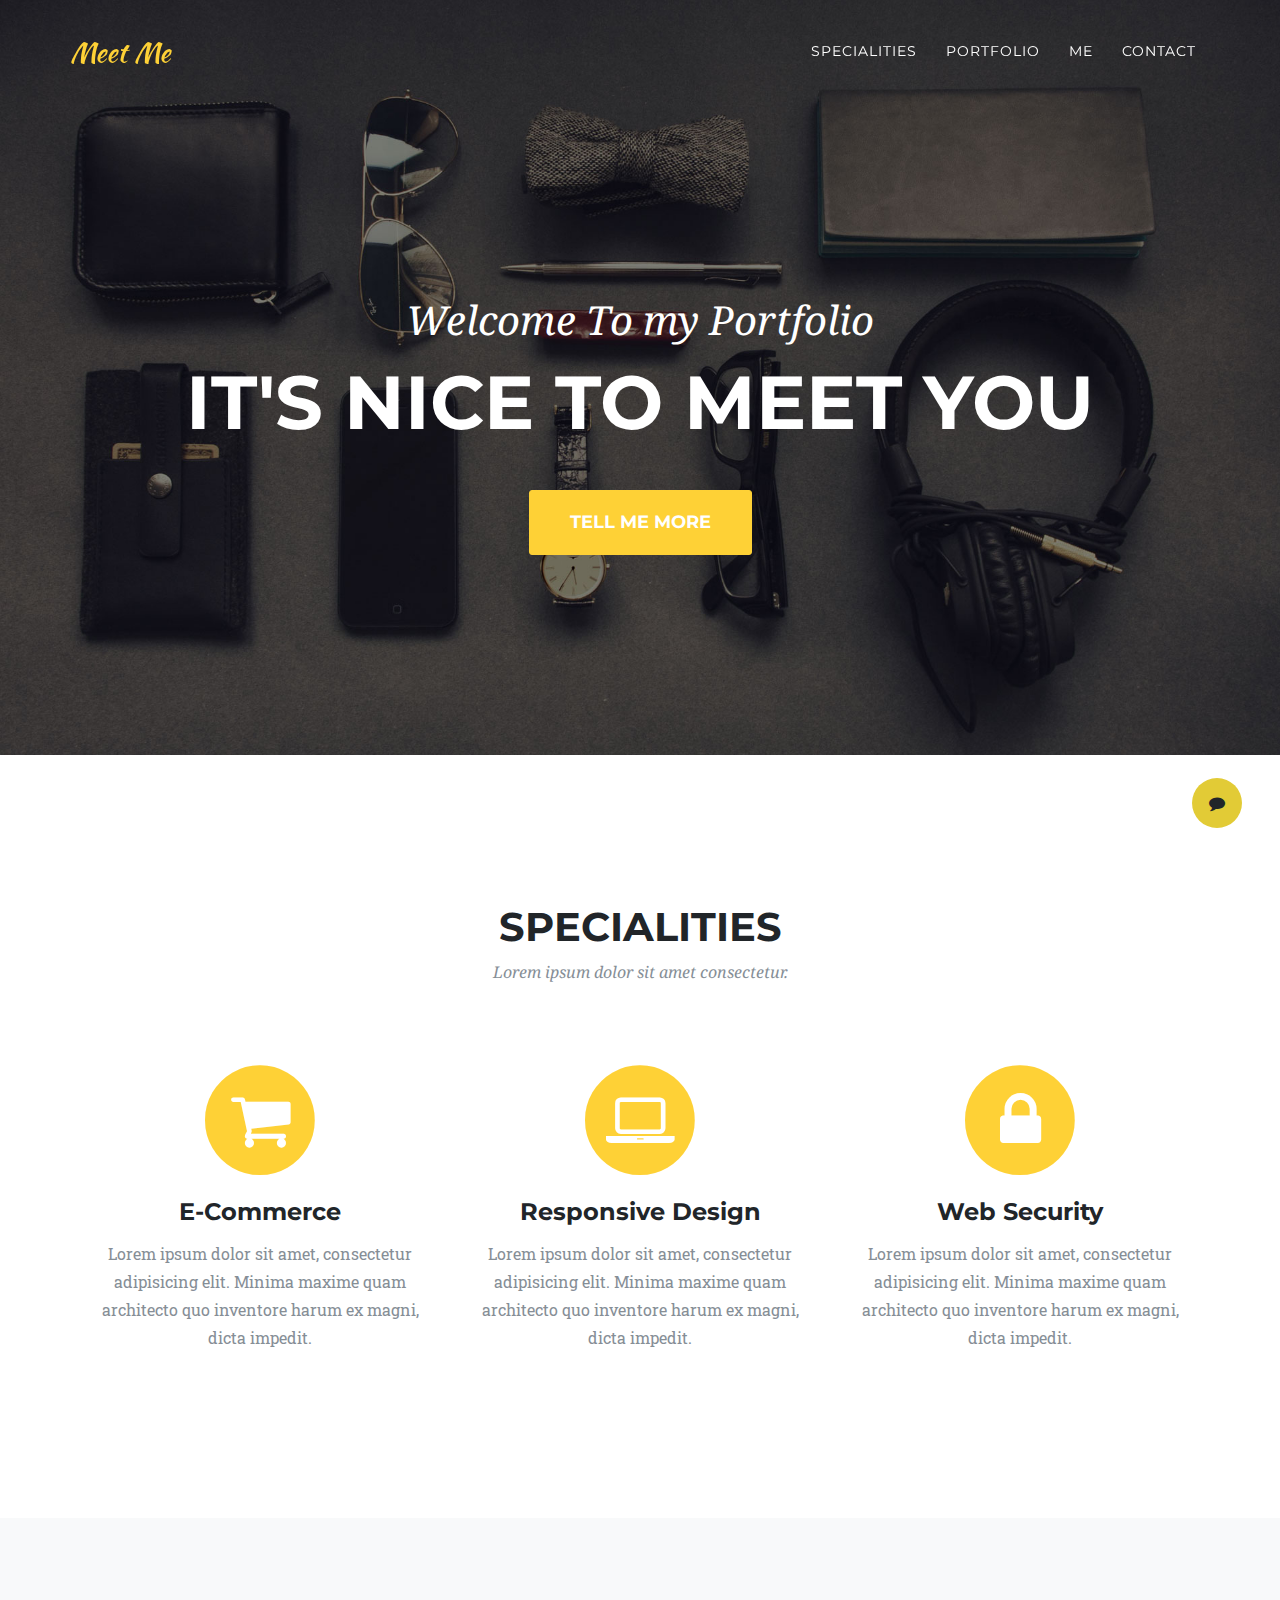
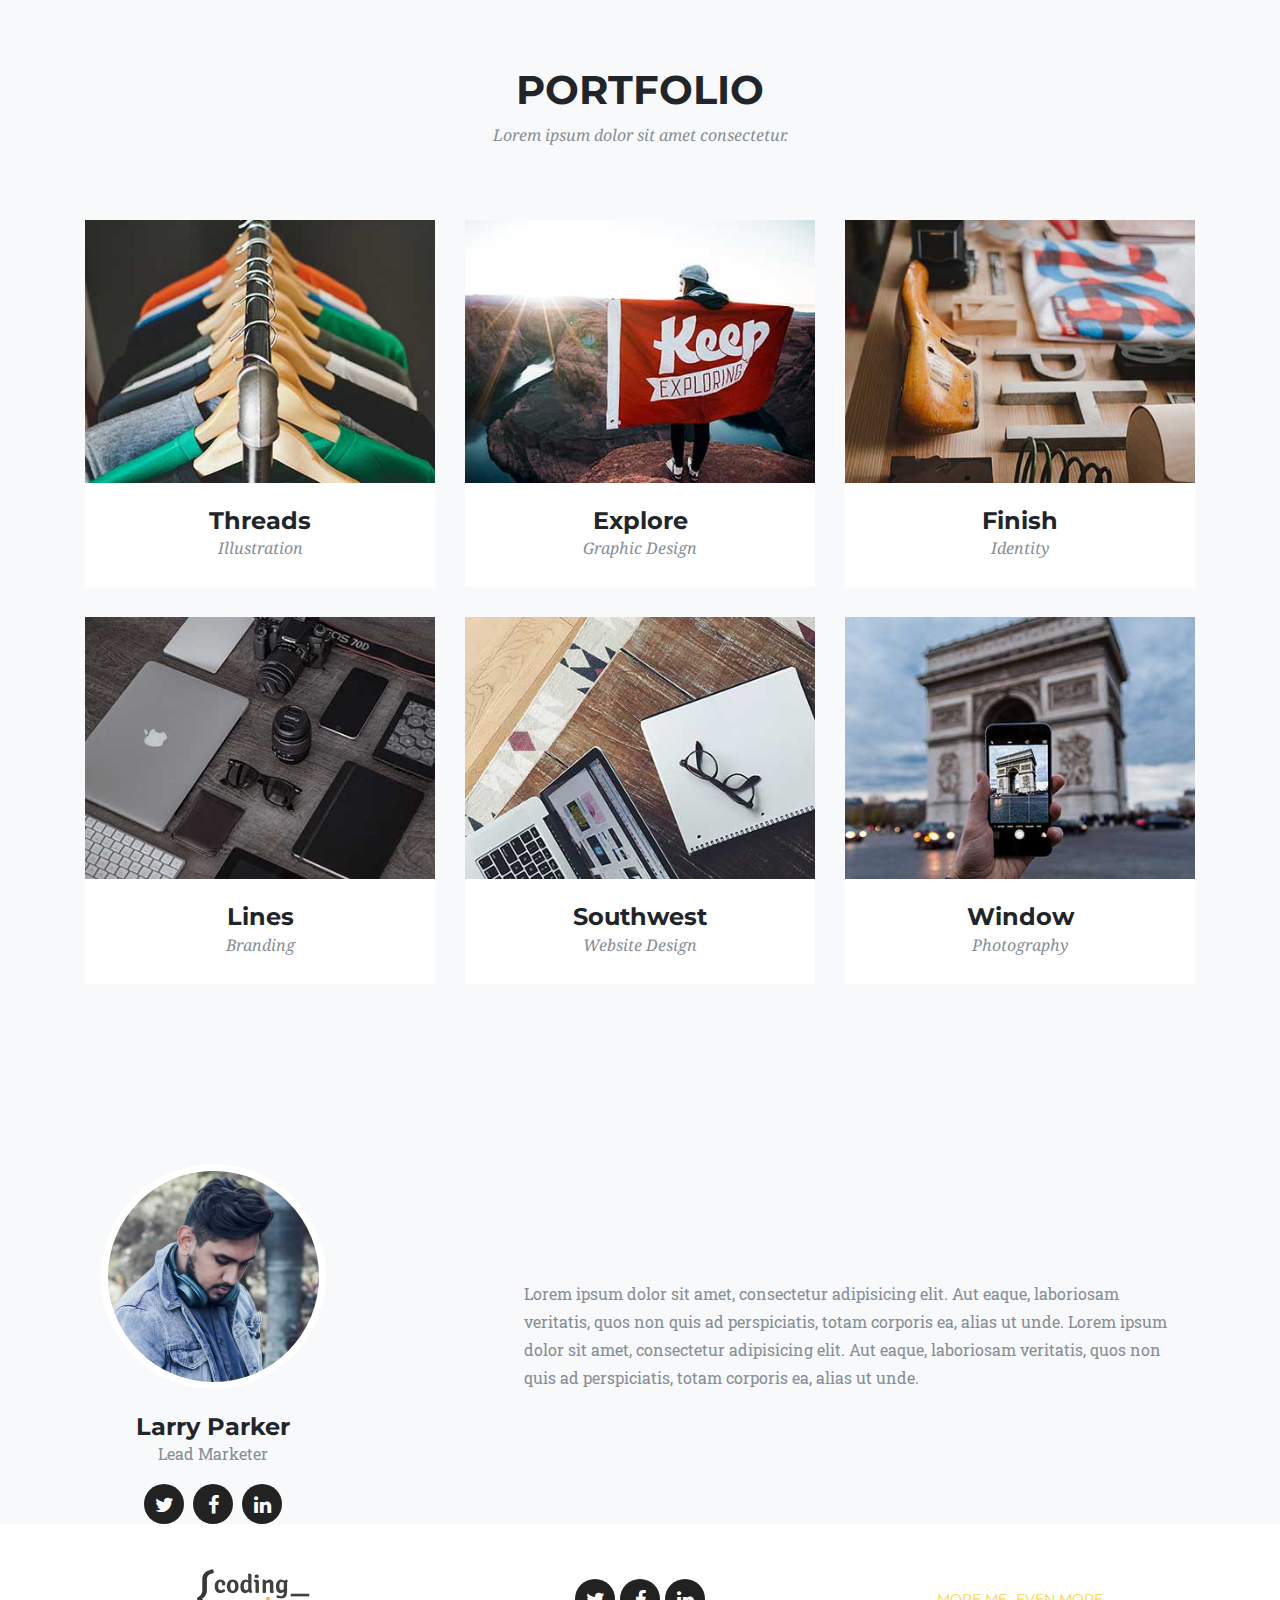
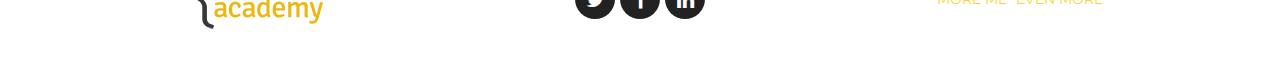
==== index.html @ e020c27e "y first commit!" ====
<!DOCTYPE html>
<html lang="en">

<head>

  <meta charset="utf-8">
  <meta name="viewport" content="width=device-width, initial-scale=1, shrink-to-fit=no">
  <meta name="description" content="">
  <meta name="author" content="">

  <title>Coding Academy</title>

  <!-- Bootstrap core CSS -->
  <link href="vendor/bootstrap/css/bootstrap.min.css" rel="stylesheet">

  <!-- Custom fonts for this template -->
  <link href="vendor/font-awesome/css/font-awesome.min.css" rel="stylesheet" type="text/css">
  <link href="https://fonts.googleapis.com/css?family=Montserrat:400,700" rel="stylesheet" type="text/css">
  <link href='https://fonts.googleapis.com/css?family=Kaushan+Script' rel='stylesheet' type='text/css'>
  <link href='https://fonts.googleapis.com/css?family=Droid+Serif:400,700,400italic,700italic' rel='stylesheet' type='text/css'>
  <link href='https://fonts.googleapis.com/css?family=Roboto+Slab:400,100,300,700' rel='stylesheet' type='text/css'>

  <!-- Custom styles for this template -->
  <link href="css/ca-gallery.css" rel="stylesheet">

</head>

<body id="page-top">
  <div class="offcanvas-btn" onClick="openCanvas()">
    <i class="fa fa-comment" aria-hidden="true"></i>
  </div>
  <aside class="offcanvas-aside">

  <!-- Contact -->
  <section id="contact">
    <h4>Contact Me</h4>
  </section>
    
  </aside>

  <!-- Navigation -->
  <nav class="navbar navbar-expand-lg navbar-dark fixed-top" id="mainNav">
    <div class="container">
      <a class="navbar-brand js-scroll-trigger" href="#page-top">Meet Me</a>
      <button class="navbar-toggler navbar-toggler-right" type="button" data-toggle="collapse" data-target="#navbarResponsive"
        aria-controls="navbarResponsive" aria-expanded="false" aria-label="Toggle navigation">
          <i class="fa fa-bars"></i>
        </button>
      <div class="collapse navbar-collapse" id="navbarResponsive">
        <ul class="navbar-nav ml-auto">
          <li class="nav-item">
            <a class="nav-link js-scroll-trigger" href="#services">Specialities</a>
          </li>
          <li class="nav-item">
            <a class="nav-link js-scroll-trigger" href="#portfolio">Portfolio</a>
          </li>
          <li class="nav-item">
            <a class="nav-link js-scroll-trigger" href="#me">Me</a>
          </li>
          <li class="nav-item">
            <a class="nav-link js-scroll-trigger" href="#contact">Contact</a>
          </li>
        </ul>
      </div>
    </div>
  </nav>

  <!-- Header -->
  <header class="masthead">
    <div class="container">
      <div class="intro-text">
        <div class="intro-lead-in">Welcome To my Portfolio</div>
        <div class="intro-heading">It's Nice To Meet You</div>
        <a class="btn btn-xl js-scroll-trigger" href="#services">Tell Me More</a>
      </div>
    </div>
  </header>

  <!-- Services -->
  <section id="services">
    <div class="container">
      <div class="row">
        <div class="col-lg-12 text-center">
          <h2 class="section-heading">Specialities</h2>
          <h3 class="section-subheading text-muted">Lorem ipsum dolor sit amet consectetur.</h3>
        </div>
      </div>
      <div class="row text-center">
        <div class="col-md-4">
          <span class="fa-stack fa-4x">
              <i class="fa fa-circle fa-stack-2x text-primary"></i>
              <i class="fa fa-shopping-cart fa-stack-1x fa-inverse"></i>
            </span>
          <h4 class="service-heading">E-Commerce</h4>
          <p class="text-muted">Lorem ipsum dolor sit amet, consectetur adipisicing elit. Minima maxime quam architecto quo inventore harum ex
            magni, dicta impedit.</p>
        </div>
        <div class="col-md-4">
          <span class="fa-stack fa-4x">
              <i class="fa fa-circle fa-stack-2x text-primary"></i>
              <i class="fa fa-laptop fa-stack-1x fa-inverse"></i>
            </span>
          <h4 class="service-heading">Responsive Design</h4>
          <p class="text-muted">Lorem ipsum dolor sit amet, consectetur adipisicing elit. Minima maxime quam architecto quo inventore harum ex
            magni, dicta impedit.</p>
        </div>
        <div class="col-md-4">
          <span class="fa-stack fa-4x">
              <i class="fa fa-circle fa-stack-2x text-primary"></i>
              <i class="fa fa-lock fa-stack-1x fa-inverse"></i>
            </span>
          <h4 class="service-heading">Web Security</h4>
          <p class="text-muted">Lorem ipsum dolor sit amet, consectetur adipisicing elit. Minima maxime quam architecto quo inventore harum ex
            magni, dicta impedit.</p>
        </div>
      </div>
    </div>
  </section>

  <!-- Portfolio Grid -->
  <section class="bg-light" id="portfolio">
    <div class="container">
      <div class="row">
        <div class="col-lg-12 text-center">
          <h2 class="section-heading">Portfolio</h2>
          <h3 class="section-subheading text-muted">Lorem ipsum dolor sit amet consectetur.</h3>
        </div>
      </div>
      <div class="row">
        <div class="col-md-4 col-sm-6 portfolio-item">
          <a class="portfolio-link" data-toggle="modal" href="#portfolioModal1">
            <div class="portfolio-hover">
              <div class="portfolio-hover-content">
                <i class="fa fa-plus fa-3x"></i>
              </div>
            </div>
            <img class="img-fluid" src="img/portfolio/01-thumbnail.jpg" alt="">
          </a>
          <div class="portfolio-caption">
            <h4>Threads</h4>
            <p class="text-muted">Illustration</p>
          </div>
        </div>
        <div class="col-md-4 col-sm-6 portfolio-item">
          <a class="portfolio-link" data-toggle="modal" href="#portfolioModal2">
            <div class="portfolio-hover">
              <div class="portfolio-hover-content">
                <i class="fa fa-plus fa-3x"></i>
              </div>
            </div>
            <img class="img-fluid" src="img/portfolio/02-thumbnail.jpg" alt="">
          </a>
          <div class="portfolio-caption">
            <h4>Explore</h4>
            <p class="text-muted">Graphic Design</p>
          </div>
        </div>
        <div class="col-md-4 col-sm-6 portfolio-item">
          <a class="portfolio-link" data-toggle="modal" href="#portfolioModal3">
            <div class="portfolio-hover">
              <div class="portfolio-hover-content">
                <i class="fa fa-plus fa-3x"></i>
              </div>
            </div>
            <img class="img-fluid" src="img/portfolio/03-thumbnail.jpg" alt="">
          </a>
          <div class="portfolio-caption">
            <h4>Finish</h4>
            <p class="text-muted">Identity</p>
          </div>
        </div>
        <div class="col-md-4 col-sm-6 portfolio-item">
          <a class="portfolio-link" data-toggle="modal" href="#portfolioModal4">
            <div class="portfolio-hover">
              <div class="portfolio-hover-content">
                <i class="fa fa-plus fa-3x"></i>
              </div>
            </div>
            <img class="img-fluid" src="img/portfolio/04-thumbnail.jpg" alt="">
          </a>
          <div class="portfolio-caption">
            <h4>Lines</h4>
            <p class="text-muted">Branding</p>
          </div>
        </div>
        <div class="col-md-4 col-sm-6 portfolio-item">
          <a class="portfolio-link" data-toggle="modal" href="#portfolioModal5">
            <div class="portfolio-hover">
              <div class="portfolio-hover-content">
                <i class="fa fa-plus fa-3x"></i>
              </div>
            </div>
            <img class="img-fluid" src="img/portfolio/05-thumbnail.jpg" alt="">
          </a>
          <div class="portfolio-caption">
            <h4>Southwest</h4>
            <p class="text-muted">Website Design</p>
          </div>
        </div>
        <div class="col-md-4 col-sm-6 portfolio-item">
          <a class="portfolio-link" data-toggle="modal" href="#portfolioModal6">
            <div class="portfolio-hover">
              <div class="portfolio-hover-content">
                <i class="fa fa-plus fa-3x"></i>
              </div>
            </div>
            <img class="img-fluid" src="img/portfolio/06-thumbnail.jpg" alt="">
          </a>
          <div class="portfolio-caption">
            <h4>Window</h4>
            <p class="text-muted">Photography</p>
          </div>
        </div>
      </div>
    </div>
  </section>


  <!-- Me -->
  <section class="bg-light" id="me" style="padding: 0px;">
      <div class="row">
        <div class="col-sm-4">
          <div class="team-member">
            <img class="mx-auto rounded-circle" src="img/team/2.jpg" alt="">
            <h4>Larry Parker</h4>
            <p class="text-muted">Lead Marketer</p>
            <ul class="list-inline social-buttons">
              <li class="list-inline-item">
                <a href="#">
                    <i class="fa fa-twitter"></i>
                  </a>
              </li>
              <li class="list-inline-item">
                <a href="#">
                    <i class="fa fa-facebook"></i>
                  </a>
              </li>
              <li class="list-inline-item">
                <a href="#">
                    <i class="fa fa-linkedin"></i>
                  </a>
              </li>
            </ul>
          </div>
        </div>
        <div class="col-sm-8 flex-align-center">
            <p class="large text-muted  about-description">Lorem ipsum dolor sit amet, consectetur adipisicing elit. Aut eaque, laboriosam veritatis, quos non quis ad perspiciatis,
                totam corporis ea, alias ut unde. Lorem ipsum dolor sit amet, consectetur adipisicing elit. Aut eaque, laboriosam veritatis, quos non quis ad perspiciatis,
                totam corporis ea, alias ut unde.</p>    
        </div>
      </div>
  </section>


  <!-- Footer -->
  <footer>
    <div class="container">
      <div class="row">
        <div class="col-md-4 flex-align-center">
          <a href="http://coding-academy.org" target="_blank">
            <img src="./img/ca-logo.png" alt="">
          </a>
        </div>
        <div class="col-md-4 flex-align-center">
          <ul class="list-inline social-buttons flex-align-center">
            <li class="list-inline-item">
              <a href="#">
                  <i class="fa fa-twitter"></i>
                </a>
            </li>
            <li class="list-inline-item flex-align-center">
              <a href="#">
                  <i class="fa fa-facebook"></i>
                </a>
            </li>
            <li class="list-inline-item">
              <a href="#">
                  <i class="fa fa-linkedin"></i>
                </a>
            </li>
          </ul>
        </div>
        <div class="col-md-4 flex-align-center">
            <ul class="list-inline quicklinks">
            <li class="list-inline-item">
              <a href="#">More Me</a>
            </li>
            <li class="list-inline-item">
              <a href="#">Even More</a>
            </li>
          </ul>
        </div>
      </div>
    </div>
  </footer>

  <!-- Portfolio Modals -->

  <!-- Modal 1 -->
  <div class="portfolio-modal modal fade" id="portfolioModal1" tabindex="-1" role="dialog" aria-hidden="true">
    <div class="modal-dialog">
      <div class="modal-content">
        <div class="close-modal" data-dismiss="modal">
          <div class="lr">
            <div class="rl"></div>
          </div>
        </div>
        <div class="container">
          <div class="row">
            <div class="col-lg-8 mx-auto">
              <div class="modal-body">
                <!-- Project Details Go Here -->
                <h2>Project Name</h2>
                <p class="item-intro text-muted">Lorem ipsum dolor sit amet consectetur.</p>
                <img class="img-fluid d-block mx-auto" src="img/portfolio/01-full.jpg" alt="">
                <p>Use this area to describe your project. Lorem ipsum dolor sit amet, consectetur adipisicing elit. Est blanditiis
                  dolorem culpa incidunt minus dignissimos deserunt repellat aperiam quasi sunt officia expedita beatae cupiditate,
                  maiores repudiandae, nostrum, reiciendis facere nemo!</p>
                <ul class="list-inline">
                  <li>Date: January 2017</li>
                  <li>Client: Threads</li>
                  <li>Category: Illustration</li>
                </ul>
                <button class="btn btn-primary" data-dismiss="modal" type="button">
                    <i class="fa fa-times"></i>
                    Close Project</button>
              </div>
            </div>
          </div>
        </div>
      </div>
    </div>
  </div>

  <!-- Modal 2 -->
  <div class="portfolio-modal modal fade" id="portfolioModal2" tabindex="-1" role="dialog" aria-hidden="true">
    <div class="modal-dialog">
      <div class="modal-content">
        <div class="close-modal" data-dismiss="modal">
          <div class="lr">
            <div class="rl"></div>
          </div>
        </div>
        <div class="container">
          <div class="row">
            <div class="col-lg-8 mx-auto">
              <div class="modal-body">
                <!-- Project Details Go Here -->
                <h2>Project Name</h2>
                <p class="item-intro text-muted">Lorem ipsum dolor sit amet consectetur.</p>
                <img class="img-fluid d-block mx-auto" src="img/portfolio/02-full.jpg" alt="">
                <p>Use this area to describe your project. Lorem ipsum dolor sit amet, consectetur adipisicing elit. Est blanditiis
                  dolorem culpa incidunt minus dignissimos deserunt repellat aperiam quasi sunt officia expedita beatae cupiditate,
                  maiores repudiandae, nostrum, reiciendis facere nemo!</p>
                <ul class="list-inline">
                  <li>Date: January 2017</li>
                  <li>Client: Explore</li>
                  <li>Category: Graphic Design</li>
                </ul>
                <button class="btn btn-primary" data-dismiss="modal" type="button">
                    <i class="fa fa-times"></i>
                    Close Project</button>
              </div>
            </div>
          </div>
        </div>
      </div>
    </div>
  </div>

  <!-- Modal 3 -->
  <div class="portfolio-modal modal fade" id="portfolioModal3" tabindex="-1" role="dialog" aria-hidden="true">
    <div class="modal-dialog">
      <div class="modal-content">
        <div class="close-modal" data-dismiss="modal">
          <div class="lr">
            <div class="rl"></div>
          </div>
        </div>
        <div class="container">
          <div class="row">
            <div class="col-lg-8 mx-auto">
              <div class="modal-body">
                <!-- Project Details Go Here -->
                <h2>Project Name</h2>
                <p class="item-intro text-muted">Lorem ipsum dolor sit amet consectetur.</p>
                <img class="img-fluid d-block mx-auto" src="img/portfolio/03-full.jpg" alt="">
                <p>Use this area to describe your project. Lorem ipsum dolor sit amet, consectetur adipisicing elit. Est blanditiis
                  dolorem culpa incidunt minus dignissimos deserunt repellat aperiam quasi sunt officia expedita beatae cupiditate,
                  maiores repudiandae, nostrum, reiciendis facere nemo!</p>
                <ul class="list-inline">
                  <li>Date: January 2017</li>
                  <li>Client: Finish</li>
                  <li>Category: Identity</li>
                </ul>
                <button class="btn btn-primary" data-dismiss="modal" type="button">
                    <i class="fa fa-times"></i>
                    Close Project</button>
              </div>
            </div>
          </div>
        </div>
      </div>
    </div>
  </div>

  <!-- Modal 4 -->
  <div class="portfolio-modal modal fade" id="portfolioModal4" tabindex="-1" role="dialog" aria-hidden="true">
    <div class="modal-dialog">
      <div class="modal-content">
        <div class="close-modal" data-dismiss="modal">
          <div class="lr">
            <div class="rl"></div>
          </div>
        </div>
        <div class="container">
          <div class="row">
            <div class="col-lg-8 mx-auto">
              <div class="modal-body">
                <!-- Project Details Go Here -->
                <h2>Project Name</h2>
                <p class="item-intro text-muted">Lorem ipsum dolor sit amet consectetur.</p>
                <img class="img-fluid d-block mx-auto" src="img/portfolio/04-full.jpg" alt="">
                <p>Use this area to describe your project. Lorem ipsum dolor sit amet, consectetur adipisicing elit. Est blanditiis
                  dolorem culpa incidunt minus dignissimos deserunt repellat aperiam quasi sunt officia expedita beatae cupiditate,
                  maiores repudiandae, nostrum, reiciendis facere nemo!</p>
                <ul class="list-inline">
                  <li>Date: January 2017</li>
                  <li>Client: Lines</li>
                  <li>Category: Branding</li>
                </ul>
                <button class="btn btn-primary" data-dismiss="modal" type="button">
                    <i class="fa fa-times"></i>
                    Close Project</button>
              </div>
            </div>
          </div>
        </div>
      </div>
    </div>
  </div>

  <!-- Modal 5 -->
  <div class="portfolio-modal modal fade" id="portfolioModal5" tabindex="-1" role="dialog" aria-hidden="true">
    <div class="modal-dialog">
      <div class="modal-content">
        <div class="close-modal" data-dismiss="modal">
          <div class="lr">
            <div class="rl"></div>
          </div>
        </div>
        <div class="container">
          <div class="row">
            <div class="col-lg-8 mx-auto">
              <div class="modal-body">
                <!-- Project Details Go Here -->
                <h2>Project Name</h2>
                <p class="item-intro text-muted">Lorem ipsum dolor sit amet consectetur.</p>
                <img class="img-fluid d-block mx-auto" src="img/portfolio/05-full.jpg" alt="">
                <p>Use this area to describe your project. Lorem ipsum dolor sit amet, consectetur adipisicing elit. Est blanditiis
                  dolorem culpa incidunt minus dignissimos deserunt repellat aperiam quasi sunt officia expedita beatae cupiditate,
                  maiores repudiandae, nostrum, reiciendis facere nemo!</p>
                <ul class="list-inline">
                  <li>Date: January 2017</li>
                  <li>Client: Southwest</li>
                  <li>Category: Website Design</li>
                </ul>
                <button class="btn btn-primary" data-dismiss="modal" type="button">
                    <i class="fa fa-times"></i>
                    Close Project</button>
              </div>
            </div>
          </div>
        </div>
      </div>
    </div>
  </div>

  <!-- Modal 6 -->
  <div class="portfolio-modal modal fade" id="portfolioModal6" tabindex="-1" role="dialog" aria-hidden="true">
    <div class="modal-dialog">
      <div class="modal-content">
        <div class="close-modal" data-dismiss="modal">
          <div class="lr">
            <div class="rl"></div>
          </div>
        </div>
        <div class="container">
          <div class="row">
            <div class="col-lg-8 mx-auto">
              <div class="modal-body">
                <!-- Project Details Go Here -->
                <h2>Project Name</h2>
                <p class="item-intro text-muted">Lorem ipsum dolor sit amet consectetur.</p>
                <img class="img-fluid d-block mx-auto" src="img/portfolio/06-full.jpg" alt="">
                <p>Use this area to describe your project. Lorem ipsum dolor sit amet, consectetur adipisicing elit. Est blanditiis
                  dolorem culpa incidunt minus dignissimos deserunt repellat aperiam quasi sunt officia expedita beatae cupiditate,
                  maiores repudiandae, nostrum, reiciendis facere nemo!</p>
                <ul class="list-inline">
                  <li>Date: January 2017</li>
                  <li>Client: Window</li>
                  <li>Category: Photography</li>
                </ul>
                <button class="btn btn-primary" data-dismiss="modal" type="button">
                    <i class="fa fa-times"></i>
                    Close Project</button>
              </div>
            </div>
          </div>
        </div>
      </div>
    </div>
  </div>

  <!-- Bootstrap core JavaScript -->
  <script src="vendor/jquery/jquery.min.js"></script>
  <script src="vendor/popper/popper.min.js"></script>
  <script src="vendor/bootstrap/js/bootstrap.min.js"></script>

  <!-- Plugin JavaScript -->
  <script src="vendor/jquery-easing/jquery.easing.min.js"></script>

  <!-- Custom scripts for this template -->
  <script src="js/ca-gallery.js"></script>
  <script src="js/offCanvas.js"></script>
  <script src="js/main.js"></script>


</body>

</html>
---- css/ca-gallery.css ----
body {
    overflow-x: hidden;
    font-family: 'Roboto Slab', 'Helvetica Neue', Helvetica, Arial, sans-serif;
}
p {
    line-height: 1.75;
}
a {
    color: #fed136;
}
a.active,
a:active,
a:focus,
a:hover {
    color: #fec503;
}
h1,
h2,
h3,
h4,
h5,
h6 {
    font-weight: 700;
    font-family: 'Montserrat', 'Helvetica Neue', Helvetica, Arial, sans-serif;
    text-transform: uppercase;
}
section {
    padding: 100px 0;
}
section h2.section-heading {
    font-size: 40px;
    margin-top: 0;
    margin-bottom: 15px;
}
section h3.section-subheading {
    font-size: 16px;
    font-weight: 400;
    font-style: italic;
    margin-bottom: 75px;
    text-transform: none;
    font-family: 'Droid Serif', 'Helvetica Neue', Helvetica, Arial, sans-serif;
}
@media (min-width: 768px) {
    section {
        padding: 150px 0;
    }
}
::-moz-selection {
    background: #fed136;
    text-shadow: none;
}
::selection {
    background: #fed136;
    text-shadow: none;
}
img::selection {
    background: transparent;
}
img::-moz-selection {
    background: transparent;
}
body {
    -webkit-tap-highlight-color: #fed136;
}
.offcanvas-btn {
    z-index: 100000;
    position: fixed;
    bottom: 8%;
    right: 3%;
    height: 50px;
    width: 50px;
    background: #e2cb36;
    border-radius: 50%;
    display: flex;
    justify-content: center;
    align-items: center;
    cursor: pointer;
    margin-right: 0;
    transition: all 0.3s ease;
}
.offcanvas-btn-open {
    margin-right: 80vw;
}
.offcanvas-aside {
    position: fixed;
    height: 100%;
    background: red;
    width: 80vw;
    right: -80vw;
    z-index: 10;
    transition: all 0.3s ease;
    display: flex;
    flex-direction: column;
    align-items: center;
    justify-content: space-around;
}
.offcanvas-aside img {
    border-radius: 50%;
}
.offcanvas-aside p {
    text-align: center;
}
.offcanvas-aside .offcanvas-content-suffix {
    height: 20%;
}

@media (min-width: 575px) {
    .offcanvas-btn-open {
        margin-right: 30vw;
    }
    .offcanvas-aside {
        width: 30vw;
        right: -30vw;
    }
}
.offcanvas-aside-open {
    right: 0;
    
}

#mainNav {
    background-color: #222222;
    z-index: 5;
}
#mainNav .navbar-toggler {
    font-size: 12px;
    right: 0;
    padding: 13px;
    text-transform: uppercase;
    color: white;
    border: 0;
    background-color: #fed136;
    font-family: 'Montserrat', 'Helvetica Neue', Helvetica, Arial, sans-serif;
    text-transform: uppercase;
}
#mainNav .navbar-brand {
    color: #fed136;
    font-family: 'Kaushan Script', 'Helvetica Neue', Helvetica, Arial, cursive;
}
#mainNav .navbar-brand.active,
#mainNav .navbar-brand:active,
#mainNav .navbar-brand:focus,
#mainNav .navbar-brand:hover {
    color: #fec503;
}
#mainNav .navbar-nav .nav-item .nav-link {
    font-size: 90%;
    font-weight: 400;
    padding: 0.75em 0;
    letter-spacing: 1px;
    color: white;
    font-family: 'Montserrat', 'Helvetica Neue', Helvetica, Arial, sans-serif;
    text-transform: uppercase;
}
#mainNav .navbar-nav .nav-item .nav-link.active,
#mainNav .navbar-nav .nav-item .nav-link:hover {
    color: #fed136;
}
@media (min-width: 992px) {
    
    #mainNav {
        padding-top: 25px;
        padding-bottom: 25px;
        -webkit-transition: padding-top 0.3s, padding-bottom 0.3s;
        -moz-transition: padding-top 0.3s, padding-bottom 0.3s;
        transition: padding-top 0.3s, padding-bottom 0.3s;
        border: none;
        background-color: transparent;
    }
    #mainNav .navbar-brand {
        font-size: 1.75em;
        -webkit-transition: all 0.3s;
        -moz-transition: all 0.3s;
        transition: all 0.3s;
    }
    #mainNav .navbar-nav .nav-item .nav-link {
        padding: 1.1em 1em !important;
    }
    #mainNav.navbar-shrink {
        padding-top: 0;
        padding-bottom: 0;
        background-color: #222222;
    }
    #mainNav.navbar-shrink .navbar-brand {
        font-size: 1.25em;
        padding: 12px 0;
    }
   
}
header.masthead {
    text-align: center;
    color: white;
    background-image: url("../img/header-bg.jpg");
    background-repeat: no-repeat;
    background-attachment: scroll;
    background-position: center center;
    -webkit-background-size: cover;
    -moz-background-size: cover;
    -o-background-size: cover;
    background-size: cover;
}
header.masthead .intro-text {
    padding-top: 150px;
    padding-bottom: 100px;
}
header.masthead .intro-text .intro-lead-in {
    font-size: 22px;
    font-style: italic;
    line-height: 22px;
    margin-bottom: 25px;
    font-family: 'Droid Serif', 'Helvetica Neue', Helvetica, Arial, sans-serif;
}
header.masthead .intro-text .intro-heading {
    font-size: 50px;
    font-weight: 700;
    line-height: 50px;
    margin-bottom: 25px;
    font-family: 'Montserrat', 'Helvetica Neue', Helvetica, Arial, sans-serif;
    text-transform: uppercase;
}
@media (min-width: 768px) {
    header.masthead .intro-text {
        padding-top: 300px;
        padding-bottom: 200px;
    }
    header.masthead .intro-text .intro-lead-in {
        font-size: 40px;
        font-style: italic;
        line-height: 40px;
        margin-bottom: 25px;
        font-family: 'Droid Serif', 'Helvetica Neue', Helvetica, Arial, sans-serif;
    }
    header.masthead .intro-text .intro-heading {
        font-size: 75px;
        font-weight: 700;
        line-height: 75px;
        margin-bottom: 50px;
        font-family: 'Montserrat', 'Helvetica Neue', Helvetica, Arial, sans-serif;
        text-transform: uppercase;
    }
}
.service-heading {
    margin: 15px 0;
    text-transform: none;
}

#portfolio .portfolio-item {
    right: 0;
    margin: 0 0 15px;
}
#portfolio .portfolio-item .portfolio-link {
    position: relative;
    display: block;
    max-width: 400px;
    margin: 0 auto;
    cursor: pointer;
}
#portfolio .portfolio-item .portfolio-link .portfolio-hover {
    position: absolute;
    width: 100%;
    height: 100%;
    -webkit-transition: all ease 0.5s;
    -moz-transition: all ease 0.5s;
    transition: all ease 0.5s;
    opacity: 0;
    background: rgba(254, 209, 54, 0.9);
}
#portfolio .portfolio-item .portfolio-link .portfolio-hover:hover {
    opacity: 1;
}
#portfolio .portfolio-item .portfolio-link .portfolio-hover .portfolio-hover-content {
    font-size: 20px;
    position: absolute;
    top: 50%;
    width: 100%;
    height: 20px;
    margin-top: -12px;
    text-align: center;
    color: white;
}
#portfolio .portfolio-item .portfolio-link .portfolio-hover .portfolio-hover-content i {
    margin-top: -12px;
}
#portfolio .portfolio-item .portfolio-link .portfolio-hover .portfolio-hover-content h3,
#portfolio .portfolio-item .portfolio-link .portfolio-hover .portfolio-hover-content h4 {
    margin: 0;
}
#portfolio .portfolio-item .portfolio-caption {
    max-width: 400px;
    margin: 0 auto;
    padding: 25px;
    text-align: center;
    background-color: white;
}
#portfolio .portfolio-item .portfolio-caption h4 {
    margin: 0;
    text-transform: none;
}
#portfolio .portfolio-item .portfolio-caption p {
    font-size: 16px;
    font-style: italic;
    margin: 0;
    font-family: 'Droid Serif', 'Helvetica Neue', Helvetica, Arial, sans-serif;
}
#portfolio * {
    z-index: 2;
}
@media (min-width: 767px) {
    #portfolio .portfolio-item {
        margin: 0 0 30px;
    }
}
.portfolio-modal .modal-dialog {
    max-width: none;
    height: 100%;
    margin: 0;
}
.portfolio-modal .modal-content {
    min-height: 100%;
    padding: 100px 0;
    text-align: center;
    border: none;
    border-radius: 0;
    background-clip: border-box;
    -webkit-box-shadow: none;
    box-shadow: none;
}
.portfolio-modal .modal-content h2 {
    font-size: 3em;
    margin-bottom: 15px;
}
.portfolio-modal .modal-content p {
    margin-bottom: 30px;
}
.portfolio-modal .modal-content p.item-intro {
    font-size: 16px;
    font-style: italic;
    margin: 20px 0 30px;
    font-family: 'Droid Serif', 'Helvetica Neue', Helvetica, Arial, sans-serif;
}
.portfolio-modal .modal-content ul.list-inline {
    margin-top: 0;
    margin-bottom: 30px;
}
.portfolio-modal .modal-content img {
    margin-bottom: 30px;
}
.portfolio-modal .modal-content button {
    cursor: pointer;
}
.portfolio-modal .close-modal {
    position: absolute;
    top: 25px;
    right: 25px;
    width: 75px;
    height: 75px;
    cursor: pointer;
    background-color: transparent;
}
.portfolio-modal .close-modal:hover {
    opacity: 0.3;
}
.portfolio-modal .close-modal .lr {
    /* Safari and Chrome */
    
    z-index: 1051;
    width: 1px;
    height: 75px;
    margin-left: 35px;
    /* IE 9 */
    
    -webkit-transform: rotate(45deg);
    -ms-transform: rotate(45deg);
    transform: rotate(45deg);
    background-color: #222222;
}
.portfolio-modal .close-modal .lr .rl {
    /* Safari and Chrome */
    
    z-index: 1052;
    width: 1px;
    height: 75px;
    /* IE 9 */
    
    -webkit-transform: rotate(90deg);
    -ms-transform: rotate(90deg);
    transform: rotate(90deg);
    background-color: #222222;
}
.portfolio-modal .modal-backdrop {
    display: none;
    opacity: 0;
}
.timeline {
    position: relative;
    padding: 0;
    list-style: none;
}
.timeline:before {
    position: absolute;
    top: 0;
    bottom: 0;
    left: 40px;
    width: 2px;
    margin-left: -1.5px;
    content: '';
    background-color: #f1f1f1;
}
.timeline > li {
    position: relative;
    min-height: 50px;
    margin-bottom: 50px;
}
.timeline > li:after,
.timeline > li:before {
    display: table;
    content: ' ';
}
.timeline > li:after {
    clear: both;
}
.timeline > li .timeline-panel {
    position: relative;
    float: right;
    width: 100%;
    padding: 0 20px 0 100px;
    text-align: left;
}
.timeline > li .timeline-panel:before {
    right: auto;
    left: -15px;
    border-right-width: 15px;
    border-left-width: 0;
}
.timeline > li .timeline-panel:after {
    right: auto;
    left: -14px;
    border-right-width: 14px;
    border-left-width: 0;
}
.timeline > li .timeline-image {
    position: absolute;
    z-index: 100;
    left: 0;
    width: 80px;
    height: 80px;
    margin-left: 0;
    text-align: center;
    color: white;
    border: 7px solid #f1f1f1;
    border-radius: 100%;
    background-color: #fed136;
}
.timeline > li .timeline-image h4 {
    font-size: 10px;
    line-height: 14px;
    margin-top: 12px;
}
.timeline > li.timeline-inverted > .timeline-panel {
    float: right;
    padding: 0 20px 0 100px;
    text-align: left;
}
.timeline > li.timeline-inverted > .timeline-panel:before {
    right: auto;
    left: -15px;
    border-right-width: 15px;
    border-left-width: 0;
}
.timeline > li.timeline-inverted > .timeline-panel:after {
    right: auto;
    left: -14px;
    border-right-width: 14px;
    border-left-width: 0;
}
.timeline > li:last-child {
    margin-bottom: 0;
}
.timeline .timeline-heading h4 {
    margin-top: 0;
    color: inherit;
}
.timeline .timeline-heading h4.subheading {
    text-transform: none;
}
.timeline .timeline-body > ul,
.timeline .timeline-body > p {
    margin-bottom: 0;
}
@media (min-width: 768px) {
    .timeline:before {
        left: 50%;
    }
    .timeline > li {
        min-height: 100px;
        margin-bottom: 100px;
    }
    .timeline > li .timeline-panel {
        float: left;
        width: 41%;
        padding: 0 20px 20px 30px;
        text-align: right;
    }
    .timeline > li .timeline-image {
        left: 50%;
        width: 100px;
        height: 100px;
        margin-left: -50px;
    }
    .timeline > li .timeline-image h4 {
        font-size: 13px;
        line-height: 18px;
        margin-top: 16px;
    }
    .timeline > li.timeline-inverted > .timeline-panel {
        float: right;
        padding: 0 30px 20px 20px;
        text-align: left;
    }
}
@media (min-width: 992px) {
    .timeline > li {
        min-height: 150px;
    }
    .timeline > li .timeline-panel {
        padding: 0 20px 20px;
    }
    .timeline > li .timeline-image {
        width: 150px;
        height: 150px;
        margin-left: -75px;
    }
    .timeline > li .timeline-image h4 {
        font-size: 18px;
        line-height: 26px;
        margin-top: 30px;
    }
    .timeline > li.timeline-inverted > .timeline-panel {
        padding: 0 20px 20px;
    }
}
@media (min-width: 1200px) {
    .timeline > li {
        min-height: 170px;
    }
    .timeline > li .timeline-panel {
        padding: 0 20px 20px 100px;
    }
    .timeline > li .timeline-image {
        width: 170px;
        height: 170px;
        margin-left: -85px;
    }
    .timeline > li .timeline-image h4 {
        margin-top: 40px;
    }
    .timeline > li.timeline-inverted > .timeline-panel {
        padding: 0 100px 20px 20px;
    }
}
.team-member {
    text-align: center;
}
.team-member img {
    width: 225px;
    height: 225px;
    border: 7px solid white;
}
.team-member h4 {
    margin-top: 25px;
    margin-bottom: 0;
    text-transform: none;
}
.team-member p {
    margin-top: 0;
}
.about-description {
    max-width: 80%;
}
@media (max-width: 800px) {
    .about-description {
        text-align: center;
        margin-top: 1rem;
        margin-bottom: 1rem;
    }
}
footer {
    padding: 25px 0;
    text-align: center;
}
footer span.copyright {
    font-size: 90%;
    line-height: 40px;
    text-transform: none;
    font-family: 'Montserrat', 'Helvetica Neue', Helvetica, Arial, sans-serif;
    text-transform: uppercase;
}
footer ul.quicklinks {
    font-size: 90%;
    line-height: 40px;
    margin-bottom: 0;
    text-transform: none;
    font-family: 'Montserrat', 'Helvetica Neue', Helvetica, Arial, sans-serif;
    text-transform: uppercase;
}
ul.social-buttons {
    margin-bottom: 0;
}
ul.social-buttons li a {
    font-size: 20px;
    line-height: 40px;
    display: block;
    width: 40px;
    height: 40px;
    -webkit-transition: all 0.3s;
    -moz-transition: all 0.3s;
    transition: all 0.3s;
    color: white;
    border-radius: 100%;
    outline: none;
    background-color: #222222;
}
ul.social-buttons li a:active,
ul.social-buttons li a:focus,
ul.social-buttons li a:hover {
    background-color: #fed136;
}
.flex-align-center {
    display: flex;
    justify-content: center;
    align-items: center;
}
.text-primary {
    color: #fed136 !important;
}
.btn-primary {
    font-weight: 700;
    color: white;
    border-color: #fed136;
    background-color: #fed136;
    font-family: 'Montserrat', 'Helvetica Neue', Helvetica, Arial, sans-serif;
    text-transform: uppercase;
}
.btn-primary.focus,
.btn-primary:focus {
    color: white;
    border-color: #b48b01;
    background-color: #fec503;
}
.btn-primary:hover {
    color: white;
    border-color: #f6bf01;
    background-color: #fec503;
}
.btn-primary.active,
.btn-primary:active,
.open > .btn-primary.dropdown-toggle {
    color: white;
    border-color: #f6bf01;
    background-color: #fec503;
}
.btn-primary.active.focus,
.btn-primary.active:focus,
.btn-primary.active:hover,
.btn-primary:active.focus,
.btn-primary:active:focus,
.btn-primary:active:hover,
.open > .btn-primary.dropdown-toggle.focus,
.open > .btn-primary.dropdown-toggle:focus,
.open > .btn-primary.dropdown-toggle:hover {
    color: white;
    border-color: #b48b01;
    background-color: #dcab01;
}
.btn-primary.active,
.btn-primary:active,
.open > .btn-primary.dropdown-toggle {
    background-image: none;
}
.btn-primary.disabled.focus,
.btn-primary.disabled:focus,
.btn-primary.disabled:hover,
.btn-primary[disabled].focus,
.btn-primary[disabled]:focus,
.btn-primary[disabled]:hover,
fieldset[disabled] .btn-primary.focus,
fieldset[disabled] .btn-primary:focus,
fieldset[disabled] .btn-primary:hover {
    border-color: #fed136;
    background-color: #fed136;
}
.btn-primary .badge {
    color: #fed136;
    background-color: white;
}
.btn-xl {
    font-size: 18px;
    font-weight: 700;
    padding: 20px 40px;
    border-radius: 3px;
    color: white;
    border-color: #fed136;
    background-color: #fed136;
    font-family: 'Montserrat', 'Helvetica Neue', Helvetica, Arial, sans-serif;
    text-transform: uppercase;
}
.btn-xl.focus,
.btn-xl:focus {
    color: white;
    border-color: #b48b01;
    background-color: #fec503;
}
.btn-xl:hover {
    color: white;
    border-color: #f6bf01;
    background-color: #fec503;
}
.btn-xl.active,
.btn-xl:active,
.open > .btn-xl.dropdown-toggle {
    color: white;
    border-color: #f6bf01;
    background-color: #fec503;
}
.btn-xl.active.focus,
.btn-xl.active:focus,
.btn-xl.active:hover,
.btn-xl:active.focus,
.btn-xl:active:focus,
.btn-xl:active:hover,
.open > .btn-xl.dropdown-toggle.focus,
.open > .btn-xl.dropdown-toggle:focus,
.open > .btn-xl.dropdown-toggle:hover {
    color: white;
    border-color: #b48b01;
    background-color: #dcab01;
}
.btn-xl.active,
.btn-xl:active,
.open > .btn-xl.dropdown-toggle {
    background-image: none;
}
.btn-xl.disabled.focus,
.btn-xl.disabled:focus,
.btn-xl.disabled:hover,
.btn-xl[disabled].focus,
.btn-xl[disabled]:focus,
.btn-xl[disabled]:hover,
fieldset[disabled] .btn-xl.focus,
fieldset[disabled] .btn-xl:focus,
fieldset[disabled] .btn-xl:hover {
    border-color: #fed136;
    background-color: #fed136;
}
.btn-xl .badge {
    color: #fed136;
    background-color: white;
}

/* reset bootstrap*/
.row {
    margin-right: 0;
    margin-left: 0;
}

.container {
    padding-right: 0;
    padding-left: 0;
}
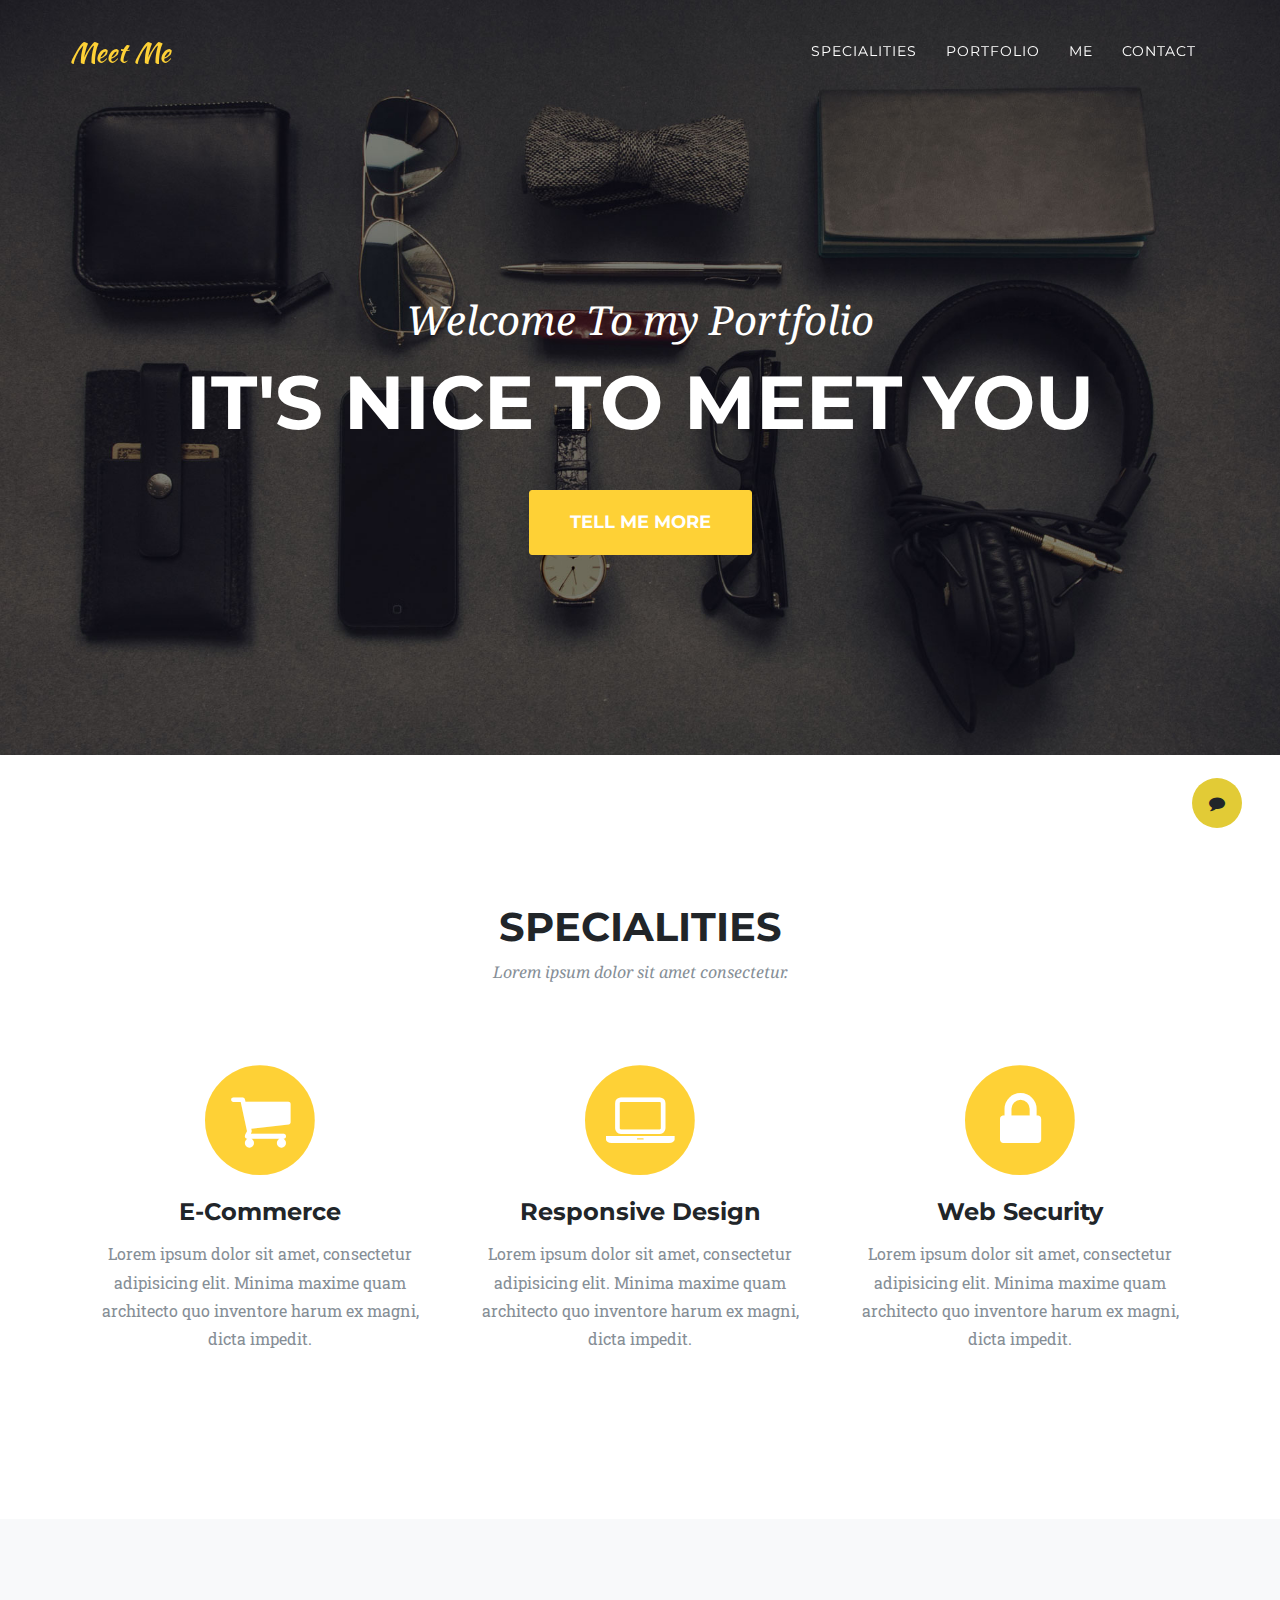
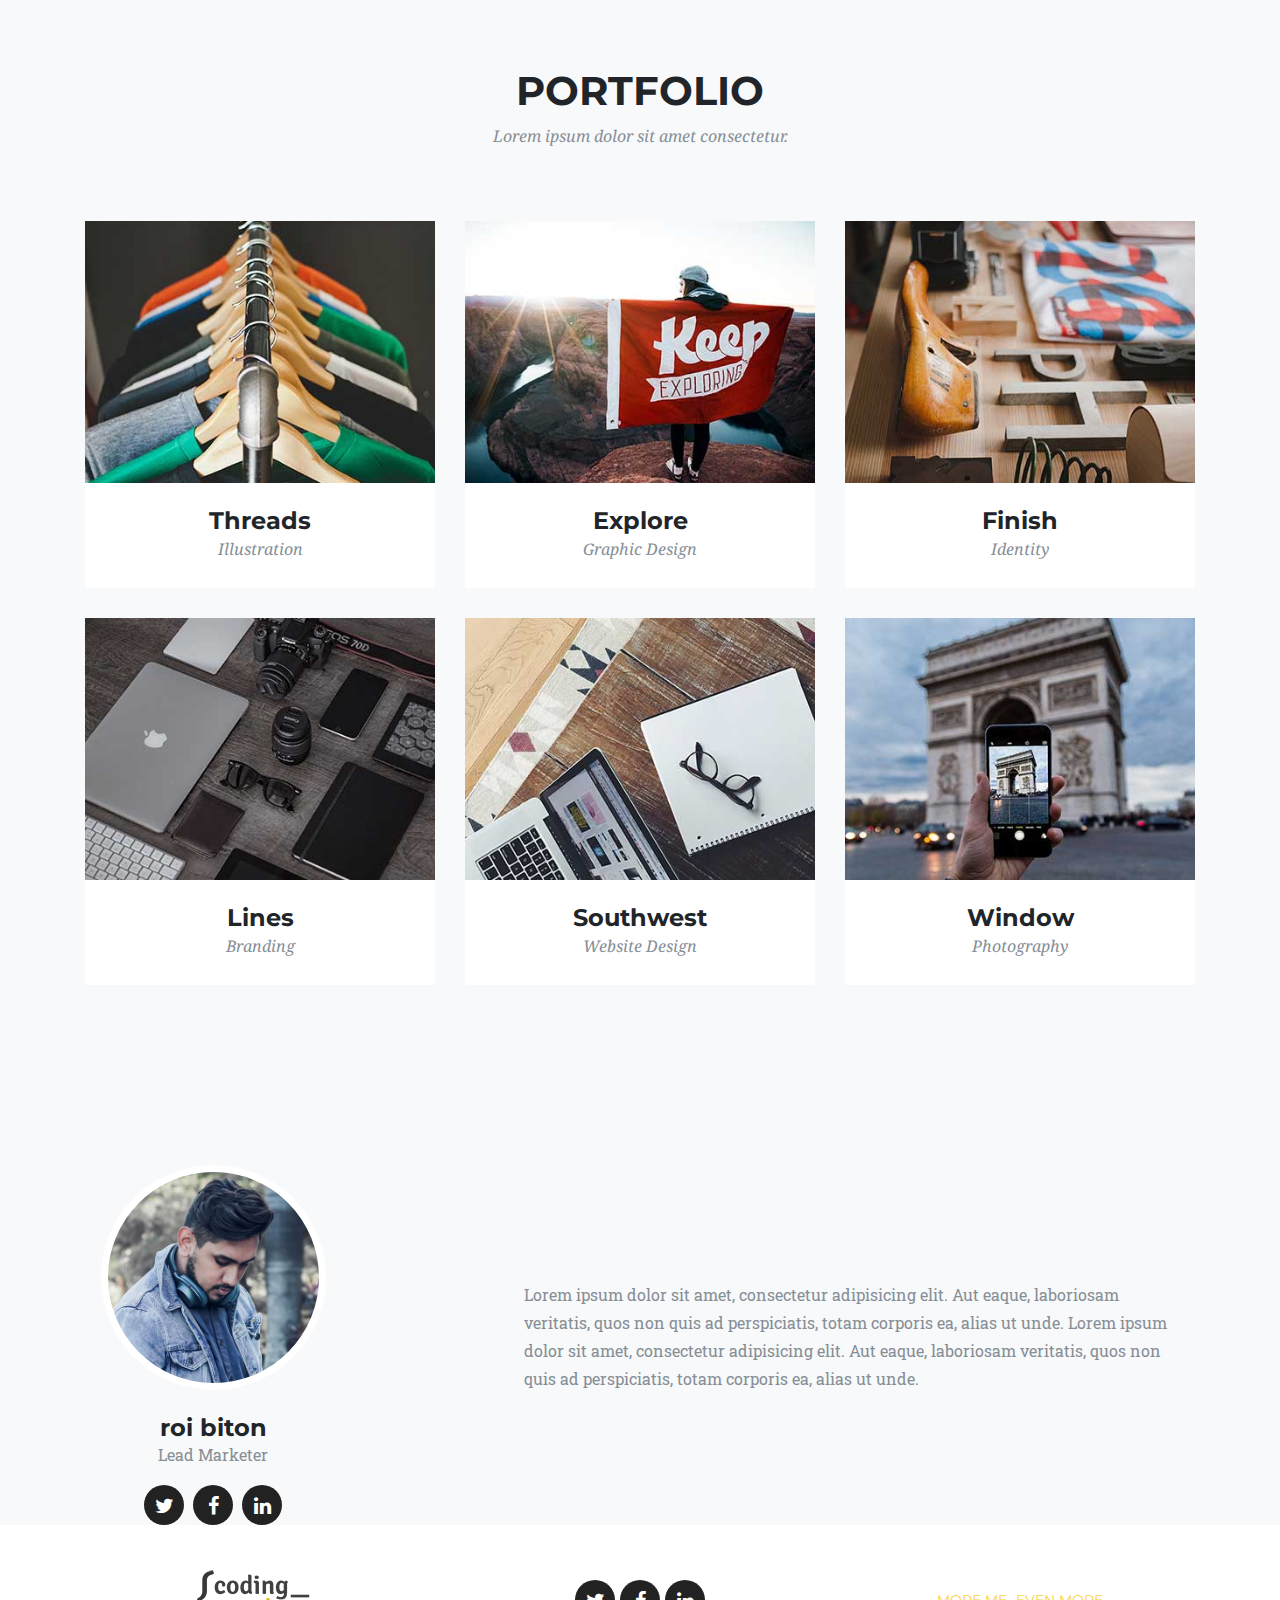
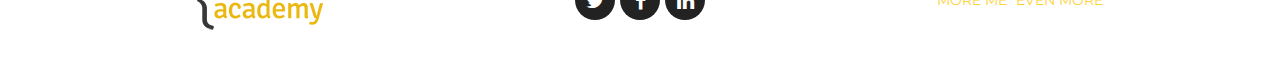
==== commit 48f2886b: "add facebook" ====
--- a/index.html
+++ b/index.html
@@ -222,7 +222,7 @@
         <div class="col-sm-4">
           <div class="team-member">
             <img class="mx-auto rounded-circle" src="img/team/2.jpg" alt="">
-            <h4>Larry Parker</h4>
+            <h4>roi biton</h4>
             <p class="text-muted">Lead Marketer</p>
             <ul class="list-inline social-buttons">
               <li class="list-inline-item">
@@ -231,7 +231,7 @@
                   </a>
               </li>
               <li class="list-inline-item">
-                <a href="#">
+                <a href="https://www.facebook.com/profile.php?id=100022833975916">
                     <i class="fa fa-facebook"></i>
                   </a>
               </li>
--- a/css/ca-gallery.css
+++ b/css/ca-gallery.css
@@ -3,7 +3,7 @@
     font-family: 'Roboto Slab', 'Helvetica Neue', Helvetica, Arial, sans-serif;
 }
 p {
-    line-height: 1.75;
+    line-height: 1.76;
 }
 a {
     color: #fed136;
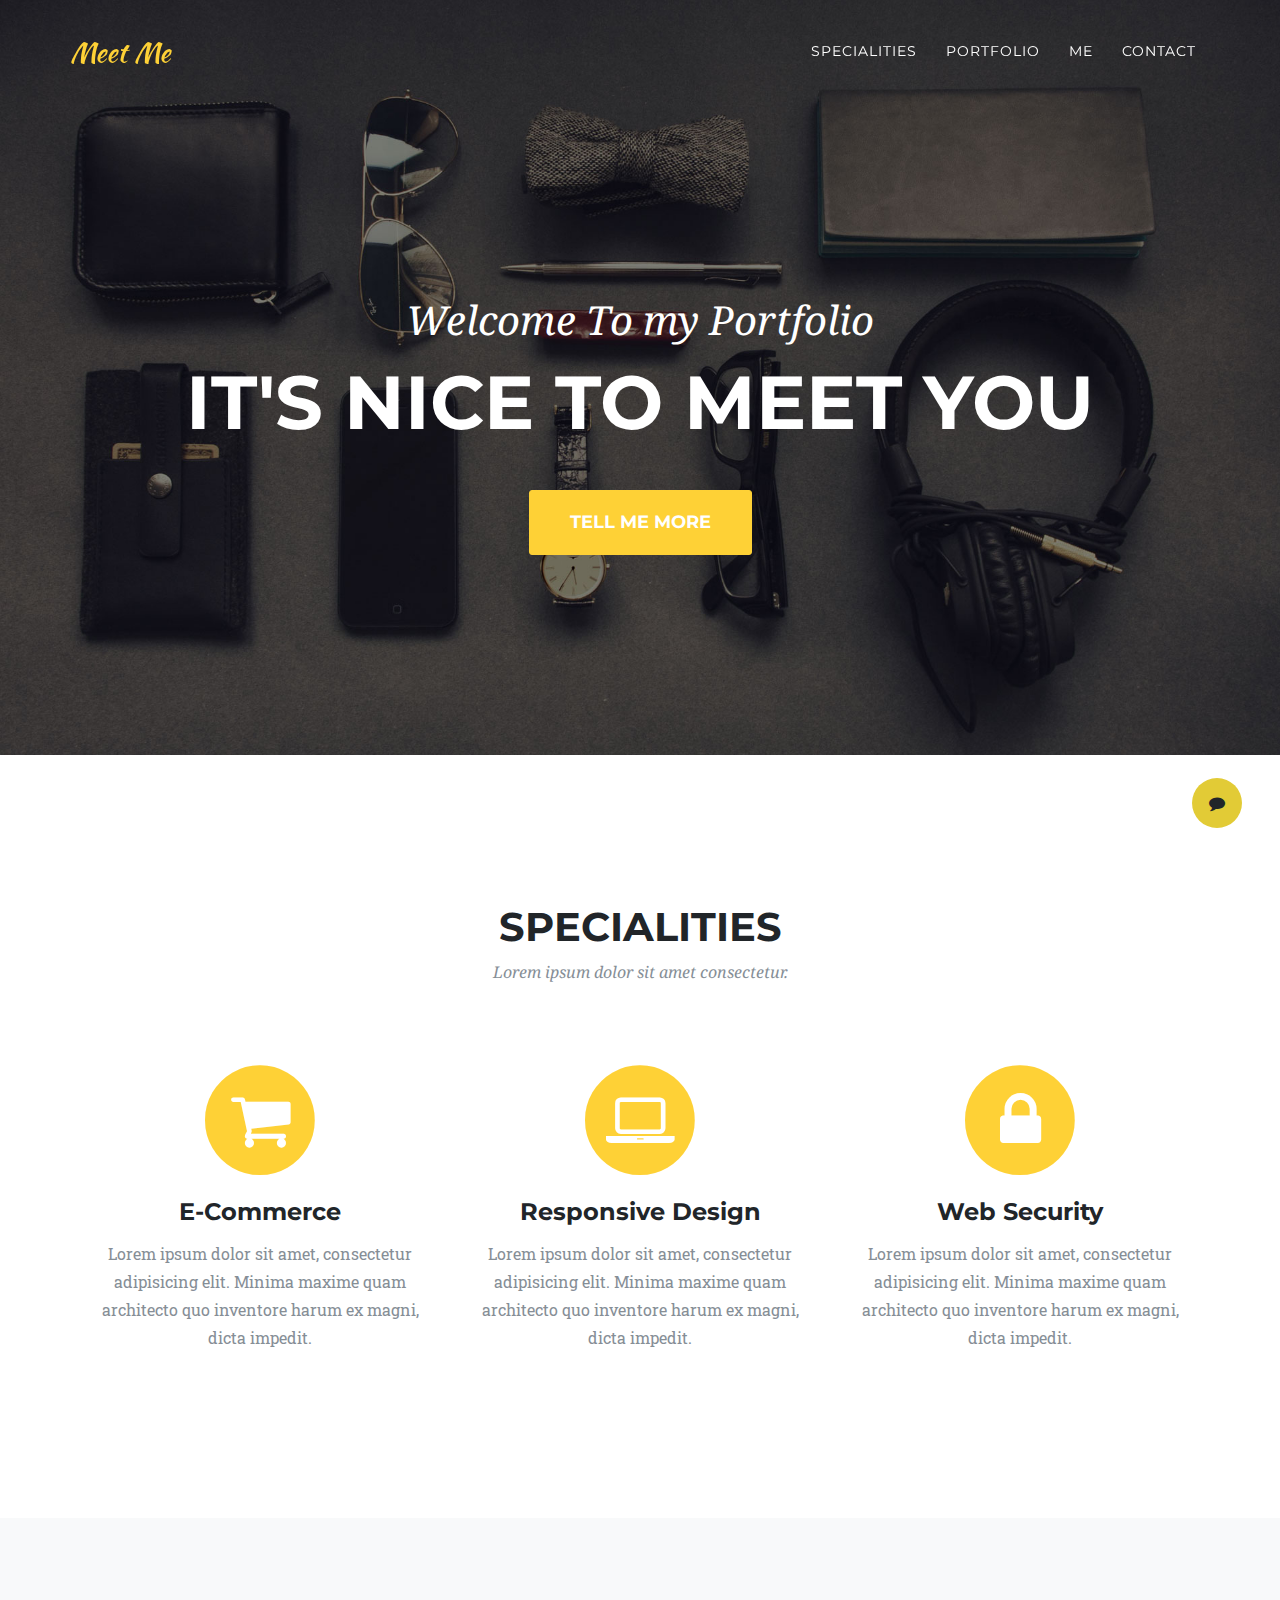
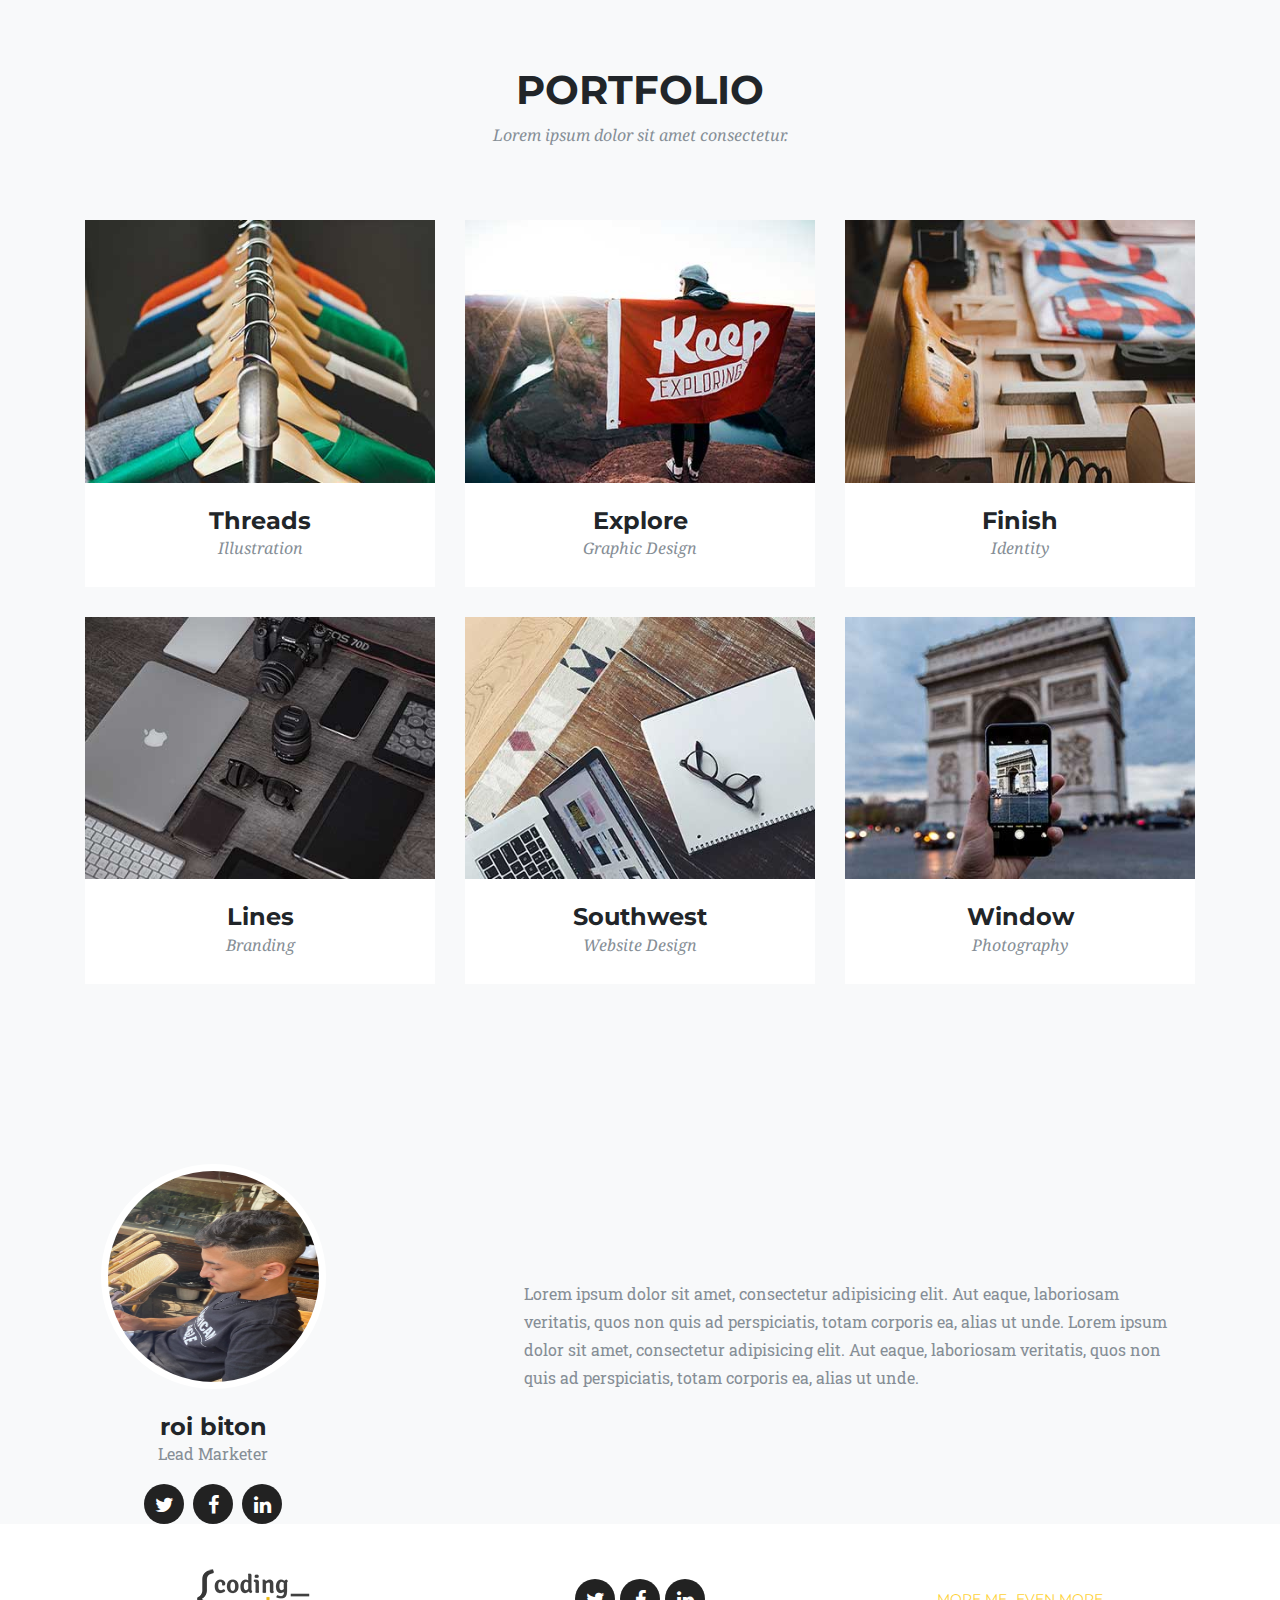
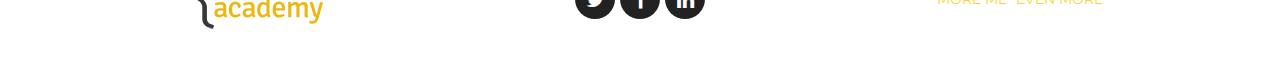
==== commit e41ea581: "add photo" ====
--- a/index.html
+++ b/index.html
@@ -221,12 +221,12 @@
       <div class="row">
         <div class="col-sm-4">
           <div class="team-member">
-            <img class="mx-auto rounded-circle" src="img/team/2.jpg" alt="">
+            <img class="mx-auto rounded-circle" src="img/portfolio/me.jpg" alt="">
             <h4>roi biton</h4>
             <p class="text-muted">Lead Marketer</p>
             <ul class="list-inline social-buttons">
               <li class="list-inline-item">
-                <a href="#">
+                <a href="https://www.facebook.com/profile.php?id=100022833975916">
                     <i class="fa fa-twitter"></i>
                   </a>
               </li>
@@ -236,7 +236,7 @@
                   </a>
               </li>
               <li class="list-inline-item">
-                <a href="#">
+                <a href="https://www.facebook.com/profile.php?id=100022833975916">
                     <i class="fa fa-linkedin"></i>
                   </a>
               </li>
--- a/css/ca-gallery.css
+++ b/css/ca-gallery.css
@@ -3,7 +3,7 @@
     font-family: 'Roboto Slab', 'Helvetica Neue', Helvetica, Arial, sans-serif;
 }
 p {
-    line-height: 1.76;
+    line-height: 1.75;
 }
 a {
     color: #fed136;
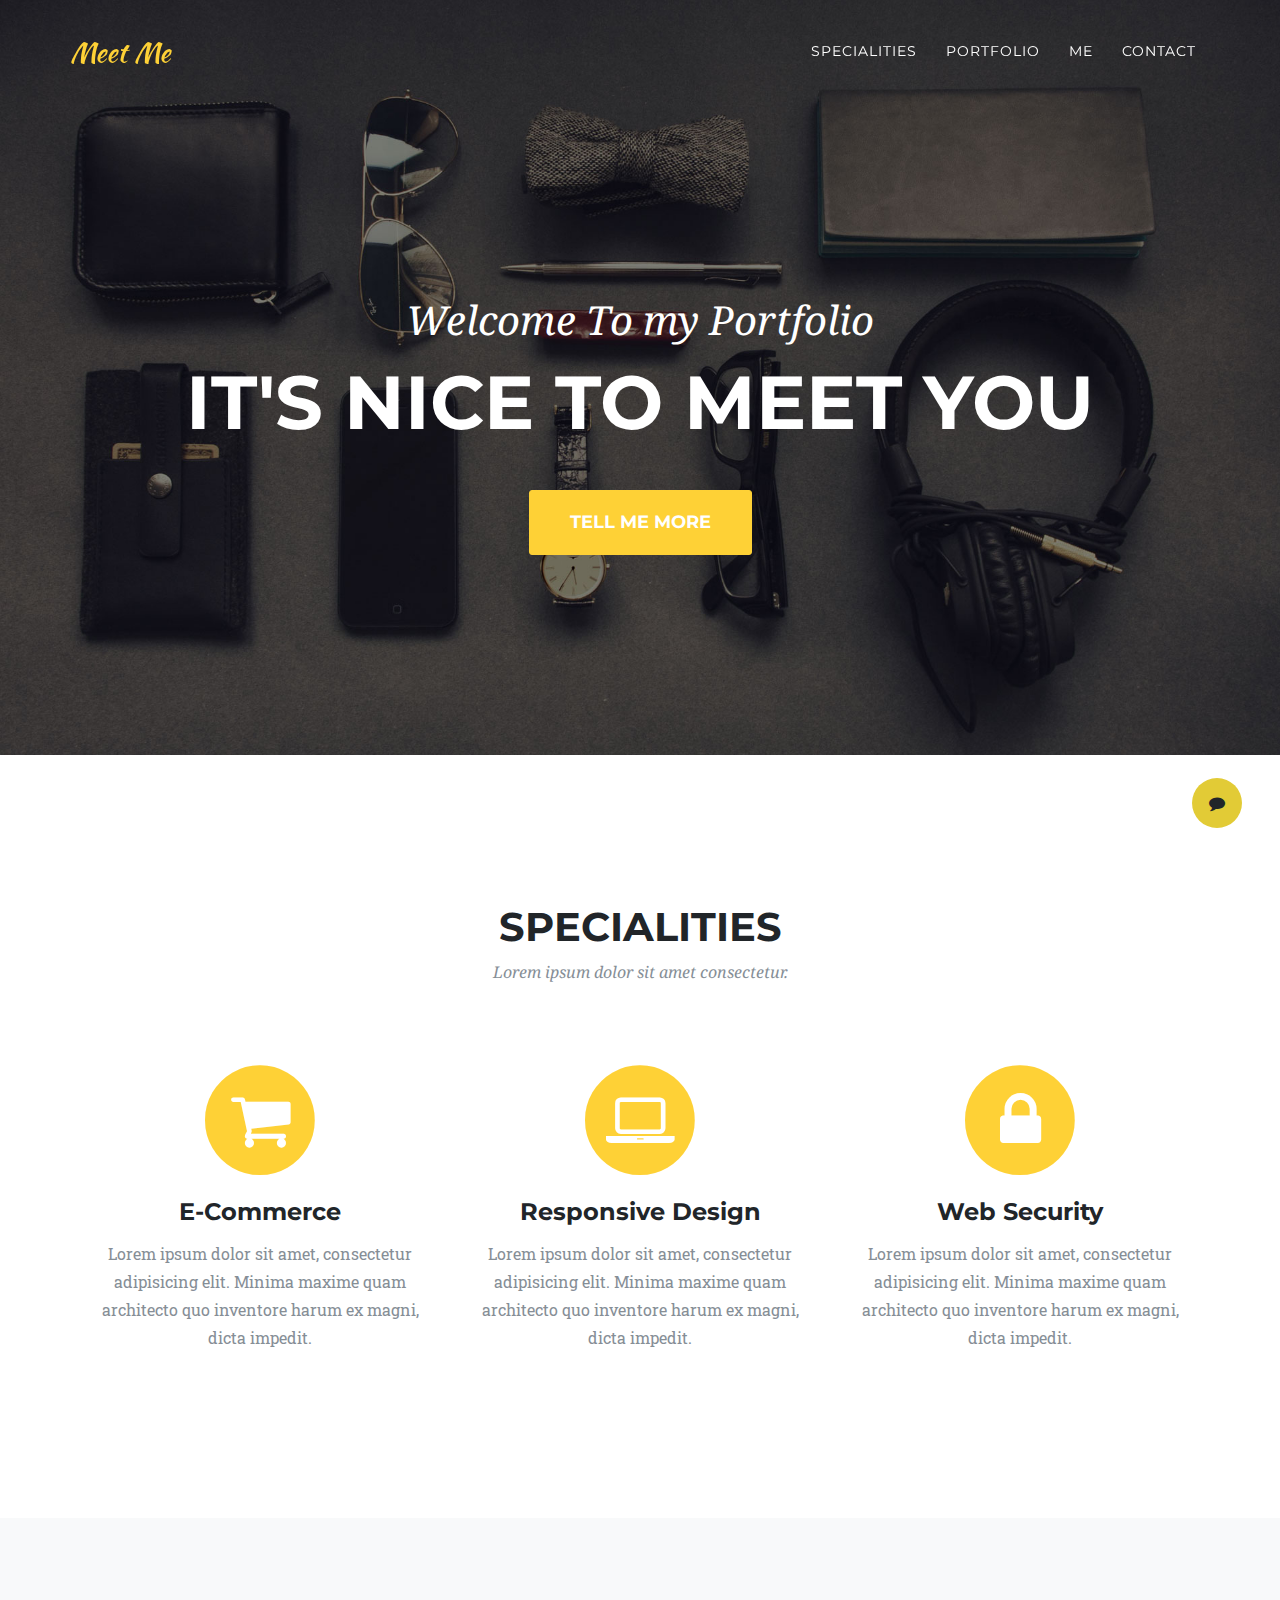
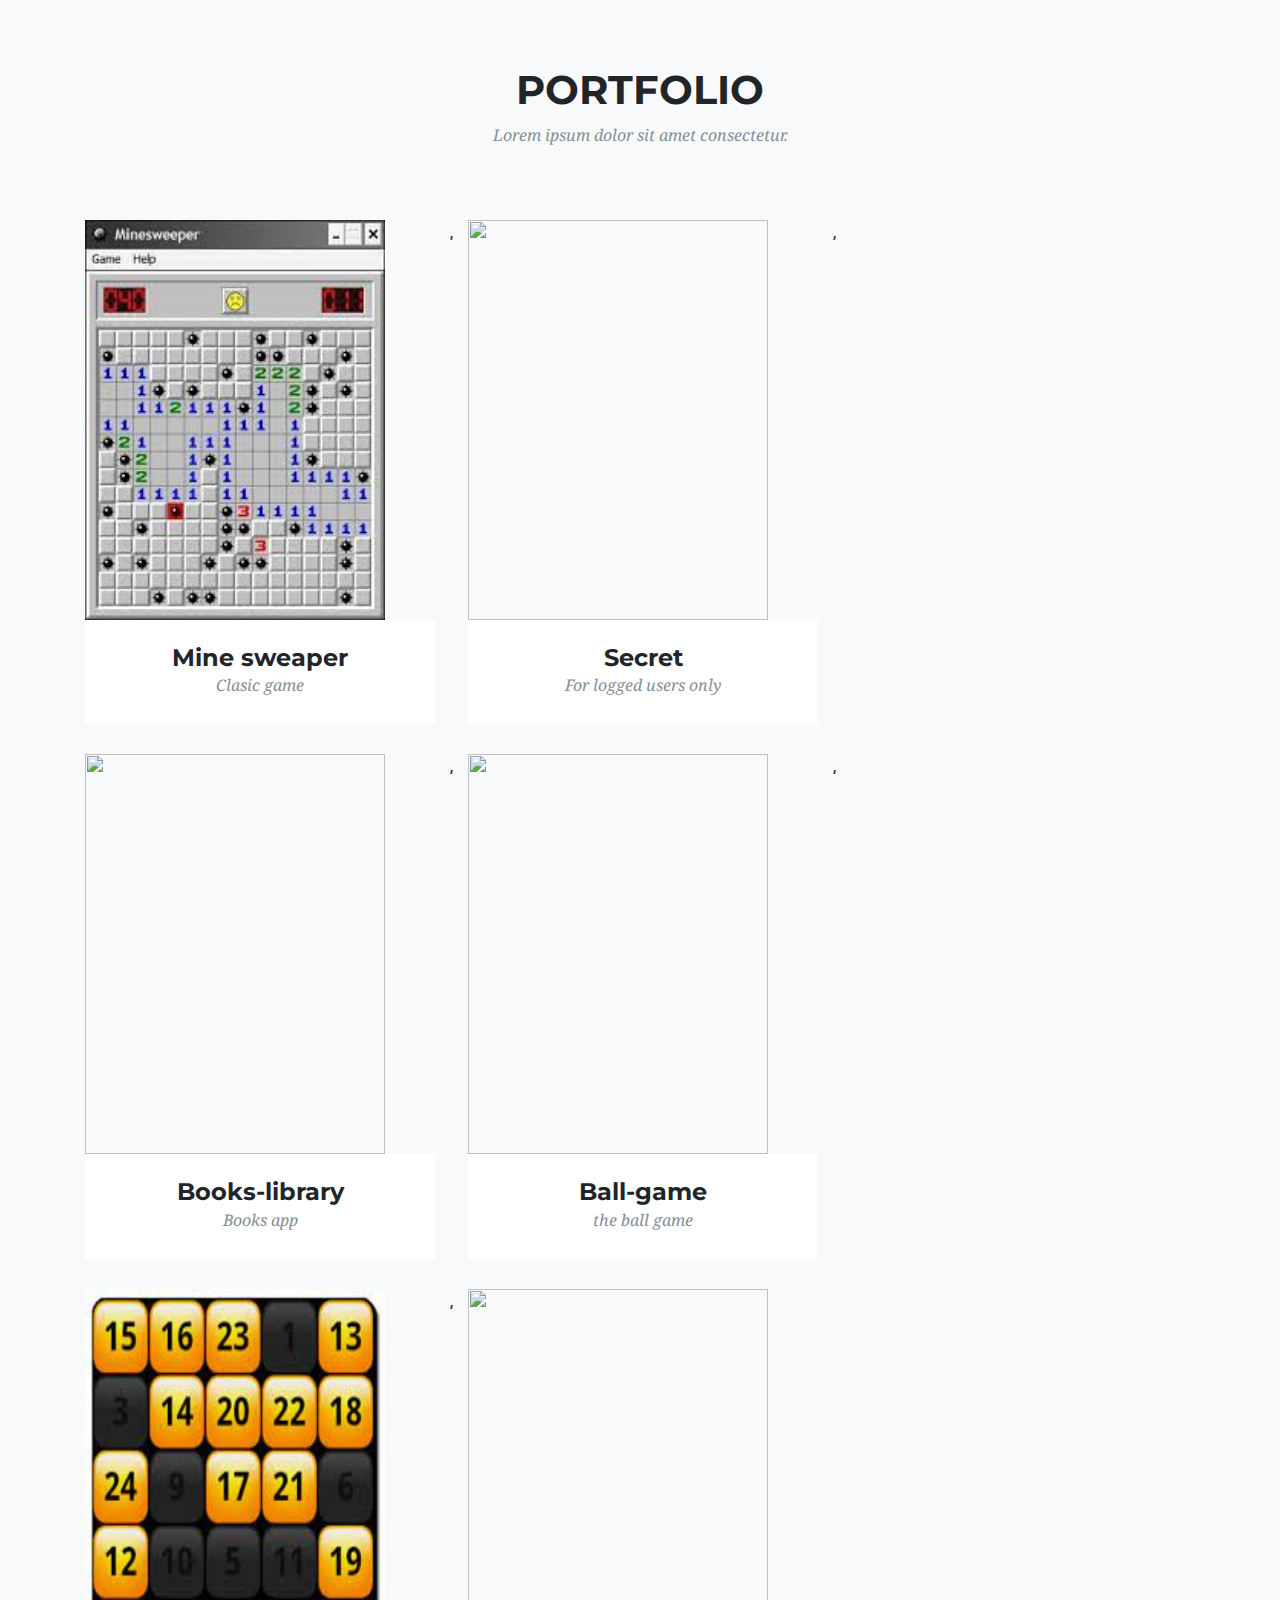
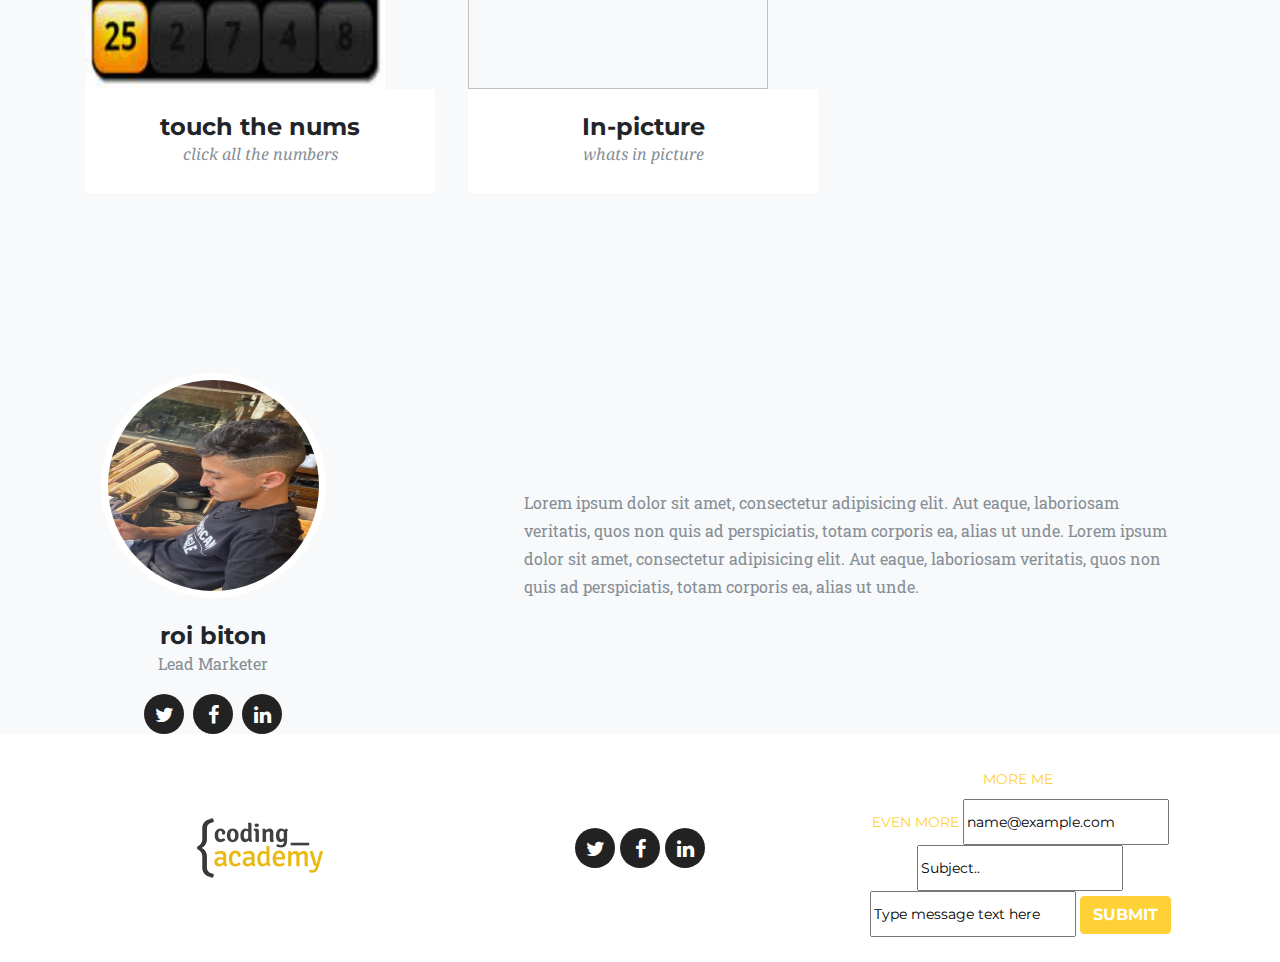
==== commit 437d30f3: "added new images to the projs" ====
--- a/index.html
+++ b/index.html
@@ -17,35 +17,38 @@
   <link href="vendor/font-awesome/css/font-awesome.min.css" rel="stylesheet" type="text/css">
   <link href="https://fonts.googleapis.com/css?family=Montserrat:400,700" rel="stylesheet" type="text/css">
   <link href='https://fonts.googleapis.com/css?family=Kaushan+Script' rel='stylesheet' type='text/css'>
-  <link href='https://fonts.googleapis.com/css?family=Droid+Serif:400,700,400italic,700italic' rel='stylesheet' type='text/css'>
+  <link href='https://fonts.googleapis.com/css?family=Droid+Serif:400,700,400italic,700italic' rel='stylesheet'
+    type='text/css'>
   <link href='https://fonts.googleapis.com/css?family=Roboto+Slab:400,100,300,700' rel='stylesheet' type='text/css'>
 
   <!-- Custom styles for this template -->
   <link href="css/ca-gallery.css" rel="stylesheet">
+  <link href="css/main.css" rel="stylesheet">
 
 </head>
 
-<body id="page-top">
+<body id="page-top" onload="onInit()">
   <div class="offcanvas-btn" onClick="openCanvas()">
     <i class="fa fa-comment" aria-hidden="true"></i>
   </div>
   <aside class="offcanvas-aside">
 
-  <!-- Contact -->
-  <section id="contact">
-    <h4>Contact Me</h4>
-  </section>
-    
+    <!-- Contact -->
+    <section id="contact">
+      <h4>Contact Me</h4>
+    </section>
+
   </aside>
 
   <!-- Navigation -->
   <nav class="navbar navbar-expand-lg navbar-dark fixed-top" id="mainNav">
     <div class="container">
       <a class="navbar-brand js-scroll-trigger" href="#page-top">Meet Me</a>
-      <button class="navbar-toggler navbar-toggler-right" type="button" data-toggle="collapse" data-target="#navbarResponsive"
-        aria-controls="navbarResponsive" aria-expanded="false" aria-label="Toggle navigation">
-          <i class="fa fa-bars"></i>
-        </button>
+      <button class="navbar-toggler navbar-toggler-right" type="button" data-toggle="collapse"
+        data-target="#navbarResponsive" aria-controls="navbarResponsive" aria-expanded="false"
+        aria-label="Toggle navigation">
+        <i class="fa fa-bars"></i>
+      </button>
       <div class="collapse navbar-collapse" id="navbarResponsive">
         <ul class="navbar-nav ml-auto">
           <li class="nav-item">
@@ -88,29 +91,32 @@
       <div class="row text-center">
         <div class="col-md-4">
           <span class="fa-stack fa-4x">
-              <i class="fa fa-circle fa-stack-2x text-primary"></i>
-              <i class="fa fa-shopping-cart fa-stack-1x fa-inverse"></i>
-            </span>
+            <i class="fa fa-circle fa-stack-2x text-primary"></i>
+            <i class="fa fa-shopping-cart fa-stack-1x fa-inverse"></i>
+          </span>
           <h4 class="service-heading">E-Commerce</h4>
-          <p class="text-muted">Lorem ipsum dolor sit amet, consectetur adipisicing elit. Minima maxime quam architecto quo inventore harum ex
+          <p class="text-muted">Lorem ipsum dolor sit amet, consectetur adipisicing elit. Minima maxime quam architecto
+            quo inventore harum ex
             magni, dicta impedit.</p>
         </div>
         <div class="col-md-4">
           <span class="fa-stack fa-4x">
-              <i class="fa fa-circle fa-stack-2x text-primary"></i>
-              <i class="fa fa-laptop fa-stack-1x fa-inverse"></i>
-            </span>
+            <i class="fa fa-circle fa-stack-2x text-primary"></i>
+            <i class="fa fa-laptop fa-stack-1x fa-inverse"></i>
+          </span>
           <h4 class="service-heading">Responsive Design</h4>
-          <p class="text-muted">Lorem ipsum dolor sit amet, consectetur adipisicing elit. Minima maxime quam architecto quo inventore harum ex
+          <p class="text-muted">Lorem ipsum dolor sit amet, consectetur adipisicing elit. Minima maxime quam architecto
+            quo inventore harum ex
             magni, dicta impedit.</p>
         </div>
         <div class="col-md-4">
           <span class="fa-stack fa-4x">
-              <i class="fa fa-circle fa-stack-2x text-primary"></i>
-              <i class="fa fa-lock fa-stack-1x fa-inverse"></i>
-            </span>
+            <i class="fa fa-circle fa-stack-2x text-primary"></i>
+            <i class="fa fa-lock fa-stack-1x fa-inverse"></i>
+          </span>
           <h4 class="service-heading">Web Security</h4>
-          <p class="text-muted">Lorem ipsum dolor sit amet, consectetur adipisicing elit. Minima maxime quam architecto quo inventore harum ex
+          <p class="text-muted">Lorem ipsum dolor sit amet, consectetur adipisicing elit. Minima maxime quam architecto
+            quo inventore harum ex
             magni, dicta impedit.</p>
         </div>
       </div>
@@ -126,91 +132,8 @@
           <h3 class="section-subheading text-muted">Lorem ipsum dolor sit amet consectetur.</h3>
         </div>
       </div>
-      <div class="row">
-        <div class="col-md-4 col-sm-6 portfolio-item">
-          <a class="portfolio-link" data-toggle="modal" href="#portfolioModal1">
-            <div class="portfolio-hover">
-              <div class="portfolio-hover-content">
-                <i class="fa fa-plus fa-3x"></i>
-              </div>
-            </div>
-            <img class="img-fluid" src="img/portfolio/01-thumbnail.jpg" alt="">
-          </a>
-          <div class="portfolio-caption">
-            <h4>Threads</h4>
-            <p class="text-muted">Illustration</p>
-          </div>
-        </div>
-        <div class="col-md-4 col-sm-6 portfolio-item">
-          <a class="portfolio-link" data-toggle="modal" href="#portfolioModal2">
-            <div class="portfolio-hover">
-              <div class="portfolio-hover-content">
-                <i class="fa fa-plus fa-3x"></i>
-              </div>
-            </div>
-            <img class="img-fluid" src="img/portfolio/02-thumbnail.jpg" alt="">
-          </a>
-          <div class="portfolio-caption">
-            <h4>Explore</h4>
-            <p class="text-muted">Graphic Design</p>
-          </div>
-        </div>
-        <div class="col-md-4 col-sm-6 portfolio-item">
-          <a class="portfolio-link" data-toggle="modal" href="#portfolioModal3">
-            <div class="portfolio-hover">
-              <div class="portfolio-hover-content">
-                <i class="fa fa-plus fa-3x"></i>
-              </div>
-            </div>
-            <img class="img-fluid" src="img/portfolio/03-thumbnail.jpg" alt="">
-          </a>
-          <div class="portfolio-caption">
-            <h4>Finish</h4>
-            <p class="text-muted">Identity</p>
-          </div>
-        </div>
-        <div class="col-md-4 col-sm-6 portfolio-item">
-          <a class="portfolio-link" data-toggle="modal" href="#portfolioModal4">
-            <div class="portfolio-hover">
-              <div class="portfolio-hover-content">
-                <i class="fa fa-plus fa-3x"></i>
-              </div>
-            </div>
-            <img class="img-fluid" src="img/portfolio/04-thumbnail.jpg" alt="">
-          </a>
-          <div class="portfolio-caption">
-            <h4>Lines</h4>
-            <p class="text-muted">Branding</p>
-          </div>
-        </div>
-        <div class="col-md-4 col-sm-6 portfolio-item">
-          <a class="portfolio-link" data-toggle="modal" href="#portfolioModal5">
-            <div class="portfolio-hover">
-              <div class="portfolio-hover-content">
-                <i class="fa fa-plus fa-3x"></i>
-              </div>
-            </div>
-            <img class="img-fluid" src="img/portfolio/05-thumbnail.jpg" alt="">
-          </a>
-          <div class="portfolio-caption">
-            <h4>Southwest</h4>
-            <p class="text-muted">Website Design</p>
-          </div>
-        </div>
-        <div class="col-md-4 col-sm-6 portfolio-item">
-          <a class="portfolio-link" data-toggle="modal" href="#portfolioModal6">
-            <div class="portfolio-hover">
-              <div class="portfolio-hover-content">
-                <i class="fa fa-plus fa-3x"></i>
-              </div>
-            </div>
-            <img class="img-fluid" src="img/portfolio/06-thumbnail.jpg" alt="">
-          </a>
-          <div class="portfolio-caption">
-            <h4>Window</h4>
-            <p class="text-muted">Photography</p>
-          </div>
-        </div>
+      <div class="row proj-preview-list">
+
       </div>
     </div>
   </section>
@@ -218,37 +141,39 @@
 
   <!-- Me -->
   <section class="bg-light" id="me" style="padding: 0px;">
-      <div class="row">
-        <div class="col-sm-4">
-          <div class="team-member">
-            <img class="mx-auto rounded-circle" src="img/portfolio/me.jpg" alt="">
-            <h4>roi biton</h4>
-            <p class="text-muted">Lead Marketer</p>
-            <ul class="list-inline social-buttons">
-              <li class="list-inline-item">
-                <a href="https://www.facebook.com/profile.php?id=100022833975916">
-                    <i class="fa fa-twitter"></i>
-                  </a>
-              </li>
-              <li class="list-inline-item">
-                <a href="https://www.facebook.com/profile.php?id=100022833975916">
-                    <i class="fa fa-facebook"></i>
-                  </a>
-              </li>
-              <li class="list-inline-item">
-                <a href="https://www.facebook.com/profile.php?id=100022833975916">
-                    <i class="fa fa-linkedin"></i>
-                  </a>
-              </li>
-            </ul>
-          </div>
-        </div>
-        <div class="col-sm-8 flex-align-center">
-            <p class="large text-muted  about-description">Lorem ipsum dolor sit amet, consectetur adipisicing elit. Aut eaque, laboriosam veritatis, quos non quis ad perspiciatis,
-                totam corporis ea, alias ut unde. Lorem ipsum dolor sit amet, consectetur adipisicing elit. Aut eaque, laboriosam veritatis, quos non quis ad perspiciatis,
-                totam corporis ea, alias ut unde.</p>    
-        </div>
-      </div>
+    <div class="row">
+      <div class="col-sm-4">
+        <div class="team-member">
+          <img class="mx-auto rounded-circle" src="img/portfolio/me.jpg" alt="">
+          <h4>roi biton</h4>
+          <p class="text-muted">Lead Marketer</p>
+          <ul class="list-inline social-buttons">
+            <li class="list-inline-item">
+              <a href="https://www.facebook.com/profile.php?id=100022833975916">
+                <i class="fa fa-twitter"></i>
+              </a>
+            </li>
+            <li class="list-inline-item">
+              <a href="https://www.facebook.com/profile.php?id=100022833975916">
+                <i class="fa fa-facebook"></i>
+              </a>
+            </li>
+            <li class="list-inline-item">
+              <a href="https://www.facebook.com/profile.php?id=100022833975916">
+                <i class="fa fa-linkedin"></i>
+              </a>
+            </li>
+          </ul>
+        </div>
+      </div>
+      <div class="col-sm-8 flex-align-center">
+        <p class="large text-muted  about-description">Lorem ipsum dolor sit amet, consectetur adipisicing elit. Aut
+          eaque, laboriosam veritatis, quos non quis ad perspiciatis,
+          totam corporis ea, alias ut unde. Lorem ipsum dolor sit amet, consectetur adipisicing elit. Aut eaque,
+          laboriosam veritatis, quos non quis ad perspiciatis,
+          totam corporis ea, alias ut unde.</p>
+      </div>
+    </div>
   </section>
 
 
@@ -264,29 +189,36 @@
         <div class="col-md-4 flex-align-center">
           <ul class="list-inline social-buttons flex-align-center">
             <li class="list-inline-item">
-              <a href="#">
-                  <i class="fa fa-twitter"></i>
-                </a>
+              <a href="https://www.facebook.com/profile.php?id=100022833975916">
+                <i class="fa fa-twitter"></i>
+              </a>
             </li>
             <li class="list-inline-item flex-align-center">
-              <a href="#">
-                  <i class="fa fa-facebook"></i>
-                </a>
-            </li>
-            <li class="list-inline-item">
-              <a href="#">
-                  <i class="fa fa-linkedin"></i>
-                </a>
+              <a href="https://www.facebook.com/profile.php?id=100022833975916">
+                <i class="fa fa-facebook"></i>
+              </a>
+            </li>
+            <li class="list-inline-item">
+              <a href="https://www.facebook.com/profile.php?id=100022833975916">
+                <i class="fa fa-linkedin"></i>
+              </a>
             </li>
           </ul>
         </div>
         <div class="col-md-4 flex-align-center">
-            <ul class="list-inline quicklinks">
+          <ul class="list-inline quicklinks">
             <li class="list-inline-item">
               <a href="#">More Me</a>
             </li>
             <li class="list-inline-item">
               <a href="#">Even More</a>
+              <input  name="e-mail" type="txt" id="1" placeholder="Your E-mail" required
+                value="name@example.com" />
+              <input name="subject" type="txt" id="2" placeholder="Subject" required
+                value="Subject.." />
+              <input  name="message" type="txt" id="3" placeholder="message body" required
+                value="Type message text here" />
+                <button class="btn btn-primary" onclick="send()" >Submit</button>
             </li>
           </ul>
         </div>
@@ -296,8 +228,8 @@
 
   <!-- Portfolio Modals -->
 
-  <!-- Modal 1 -->
-  <div class="portfolio-modal modal fade" id="portfolioModal1" tabindex="-1" role="dialog" aria-hidden="true">
+  <!-- Modal -->
+  <div class="portfolio-modal modal fade" id="portfolioModal" tabindex="-1" role="dialog" aria-hidden="true">
     <div class="modal-dialog">
       <div class="modal-content">
         <div class="close-modal" data-dismiss="modal">
@@ -313,17 +245,22 @@
                 <h2>Project Name</h2>
                 <p class="item-intro text-muted">Lorem ipsum dolor sit amet consectetur.</p>
                 <img class="img-fluid d-block mx-auto" src="img/portfolio/01-full.jpg" alt="">
-                <p>Use this area to describe your project. Lorem ipsum dolor sit amet, consectetur adipisicing elit. Est blanditiis
-                  dolorem culpa incidunt minus dignissimos deserunt repellat aperiam quasi sunt officia expedita beatae cupiditate,
+                <p class="describeArea">Use this area to describe your project. Lorem ipsum dolor sit amet, consectetur
+                  adipisicing elit. Est
+                  blanditiis
+                  dolorem culpa incidunt minus dignissimos deserunt repellat aperiam quasi sunt officia expedita beatae
+                  cupiditate,
                   maiores repudiandae, nostrum, reiciendis facere nemo!</p>
                 <ul class="list-inline">
                   <li>Date: January 2017</li>
                   <li>Client: Threads</li>
                   <li>Category: Illustration</li>
                 </ul>
+                <a href="projs/touch-nums/index.html">Open Project</a>
                 <button class="btn btn-primary" data-dismiss="modal" type="button">
-                    <i class="fa fa-times"></i>
-                    Close Project</button>
+                  <i class="fa fa-times"></i>
+                  Close Project
+                </button>
               </div>
             </div>
           </div>
@@ -332,185 +269,6 @@
     </div>
   </div>
 
-  <!-- Modal 2 -->
-  <div class="portfolio-modal modal fade" id="portfolioModal2" tabindex="-1" role="dialog" aria-hidden="true">
-    <div class="modal-dialog">
-      <div class="modal-content">
-        <div class="close-modal" data-dismiss="modal">
-          <div class="lr">
-            <div class="rl"></div>
-          </div>
-        </div>
-        <div class="container">
-          <div class="row">
-            <div class="col-lg-8 mx-auto">
-              <div class="modal-body">
-                <!-- Project Details Go Here -->
-                <h2>Project Name</h2>
-                <p class="item-intro text-muted">Lorem ipsum dolor sit amet consectetur.</p>
-                <img class="img-fluid d-block mx-auto" src="img/portfolio/02-full.jpg" alt="">
-                <p>Use this area to describe your project. Lorem ipsum dolor sit amet, consectetur adipisicing elit. Est blanditiis
-                  dolorem culpa incidunt minus dignissimos deserunt repellat aperiam quasi sunt officia expedita beatae cupiditate,
-                  maiores repudiandae, nostrum, reiciendis facere nemo!</p>
-                <ul class="list-inline">
-                  <li>Date: January 2017</li>
-                  <li>Client: Explore</li>
-                  <li>Category: Graphic Design</li>
-                </ul>
-                <button class="btn btn-primary" data-dismiss="modal" type="button">
-                    <i class="fa fa-times"></i>
-                    Close Project</button>
-              </div>
-            </div>
-          </div>
-        </div>
-      </div>
-    </div>
-  </div>
-
-  <!-- Modal 3 -->
-  <div class="portfolio-modal modal fade" id="portfolioModal3" tabindex="-1" role="dialog" aria-hidden="true">
-    <div class="modal-dialog">
-      <div class="modal-content">
-        <div class="close-modal" data-dismiss="modal">
-          <div class="lr">
-            <div class="rl"></div>
-          </div>
-        </div>
-        <div class="container">
-          <div class="row">
-            <div class="col-lg-8 mx-auto">
-              <div class="modal-body">
-                <!-- Project Details Go Here -->
-                <h2>Project Name</h2>
-                <p class="item-intro text-muted">Lorem ipsum dolor sit amet consectetur.</p>
-                <img class="img-fluid d-block mx-auto" src="img/portfolio/03-full.jpg" alt="">
-                <p>Use this area to describe your project. Lorem ipsum dolor sit amet, consectetur adipisicing elit. Est blanditiis
-                  dolorem culpa incidunt minus dignissimos deserunt repellat aperiam quasi sunt officia expedita beatae cupiditate,
-                  maiores repudiandae, nostrum, reiciendis facere nemo!</p>
-                <ul class="list-inline">
-                  <li>Date: January 2017</li>
-                  <li>Client: Finish</li>
-                  <li>Category: Identity</li>
-                </ul>
-                <button class="btn btn-primary" data-dismiss="modal" type="button">
-                    <i class="fa fa-times"></i>
-                    Close Project</button>
-              </div>
-            </div>
-          </div>
-        </div>
-      </div>
-    </div>
-  </div>
-
-  <!-- Modal 4 -->
-  <div class="portfolio-modal modal fade" id="portfolioModal4" tabindex="-1" role="dialog" aria-hidden="true">
-    <div class="modal-dialog">
-      <div class="modal-content">
-        <div class="close-modal" data-dismiss="modal">
-          <div class="lr">
-            <div class="rl"></div>
-          </div>
-        </div>
-        <div class="container">
-          <div class="row">
-            <div class="col-lg-8 mx-auto">
-              <div class="modal-body">
-                <!-- Project Details Go Here -->
-                <h2>Project Name</h2>
-                <p class="item-intro text-muted">Lorem ipsum dolor sit amet consectetur.</p>
-                <img class="img-fluid d-block mx-auto" src="img/portfolio/04-full.jpg" alt="">
-                <p>Use this area to describe your project. Lorem ipsum dolor sit amet, consectetur adipisicing elit. Est blanditiis
-                  dolorem culpa incidunt minus dignissimos deserunt repellat aperiam quasi sunt officia expedita beatae cupiditate,
-                  maiores repudiandae, nostrum, reiciendis facere nemo!</p>
-                <ul class="list-inline">
-                  <li>Date: January 2017</li>
-                  <li>Client: Lines</li>
-                  <li>Category: Branding</li>
-                </ul>
-                <button class="btn btn-primary" data-dismiss="modal" type="button">
-                    <i class="fa fa-times"></i>
-                    Close Project</button>
-              </div>
-            </div>
-          </div>
-        </div>
-      </div>
-    </div>
-  </div>
-
-  <!-- Modal 5 -->
-  <div class="portfolio-modal modal fade" id="portfolioModal5" tabindex="-1" role="dialog" aria-hidden="true">
-    <div class="modal-dialog">
-      <div class="modal-content">
-        <div class="close-modal" data-dismiss="modal">
-          <div class="lr">
-            <div class="rl"></div>
-          </div>
-        </div>
-        <div class="container">
-          <div class="row">
-            <div class="col-lg-8 mx-auto">
-              <div class="modal-body">
-                <!-- Project Details Go Here -->
-                <h2>Project Name</h2>
-                <p class="item-intro text-muted">Lorem ipsum dolor sit amet consectetur.</p>
-                <img class="img-fluid d-block mx-auto" src="img/portfolio/05-full.jpg" alt="">
-                <p>Use this area to describe your project. Lorem ipsum dolor sit amet, consectetur adipisicing elit. Est blanditiis
-                  dolorem culpa incidunt minus dignissimos deserunt repellat aperiam quasi sunt officia expedita beatae cupiditate,
-                  maiores repudiandae, nostrum, reiciendis facere nemo!</p>
-                <ul class="list-inline">
-                  <li>Date: January 2017</li>
-                  <li>Client: Southwest</li>
-                  <li>Category: Website Design</li>
-                </ul>
-                <button class="btn btn-primary" data-dismiss="modal" type="button">
-                    <i class="fa fa-times"></i>
-                    Close Project</button>
-              </div>
-            </div>
-          </div>
-        </div>
-      </div>
-    </div>
-  </div>
-
-  <!-- Modal 6 -->
-  <div class="portfolio-modal modal fade" id="portfolioModal6" tabindex="-1" role="dialog" aria-hidden="true">
-    <div class="modal-dialog">
-      <div class="modal-content">
-        <div class="close-modal" data-dismiss="modal">
-          <div class="lr">
-            <div class="rl"></div>
-          </div>
-        </div>
-        <div class="container">
-          <div class="row">
-            <div class="col-lg-8 mx-auto">
-              <div class="modal-body">
-                <!-- Project Details Go Here -->
-                <h2>Project Name</h2>
-                <p class="item-intro text-muted">Lorem ipsum dolor sit amet consectetur.</p>
-                <img class="img-fluid d-block mx-auto" src="img/portfolio/06-full.jpg" alt="">
-                <p>Use this area to describe your project. Lorem ipsum dolor sit amet, consectetur adipisicing elit. Est blanditiis
-                  dolorem culpa incidunt minus dignissimos deserunt repellat aperiam quasi sunt officia expedita beatae cupiditate,
-                  maiores repudiandae, nostrum, reiciendis facere nemo!</p>
-                <ul class="list-inline">
-                  <li>Date: January 2017</li>
-                  <li>Client: Window</li>
-                  <li>Category: Photography</li>
-                </ul>
-                <button class="btn btn-primary" data-dismiss="modal" type="button">
-                    <i class="fa fa-times"></i>
-                    Close Project</button>
-              </div>
-            </div>
-          </div>
-        </div>
-      </div>
-    </div>
-  </div>
 
   <!-- Bootstrap core JavaScript -->
   <script src="vendor/jquery/jquery.min.js"></script>
@@ -523,6 +281,7 @@
   <!-- Custom scripts for this template -->
   <script src="js/ca-gallery.js"></script>
   <script src="js/offCanvas.js"></script>
+  <script src="js/proj-service.js"></script>
   <script src="js/main.js"></script>
 
 
--- a/css/main.css
+++ b/css/main.css
@@ -0,0 +1,4 @@
+.proj-preview-list img {
+    width: 300px;
+    height: 400px;
+}